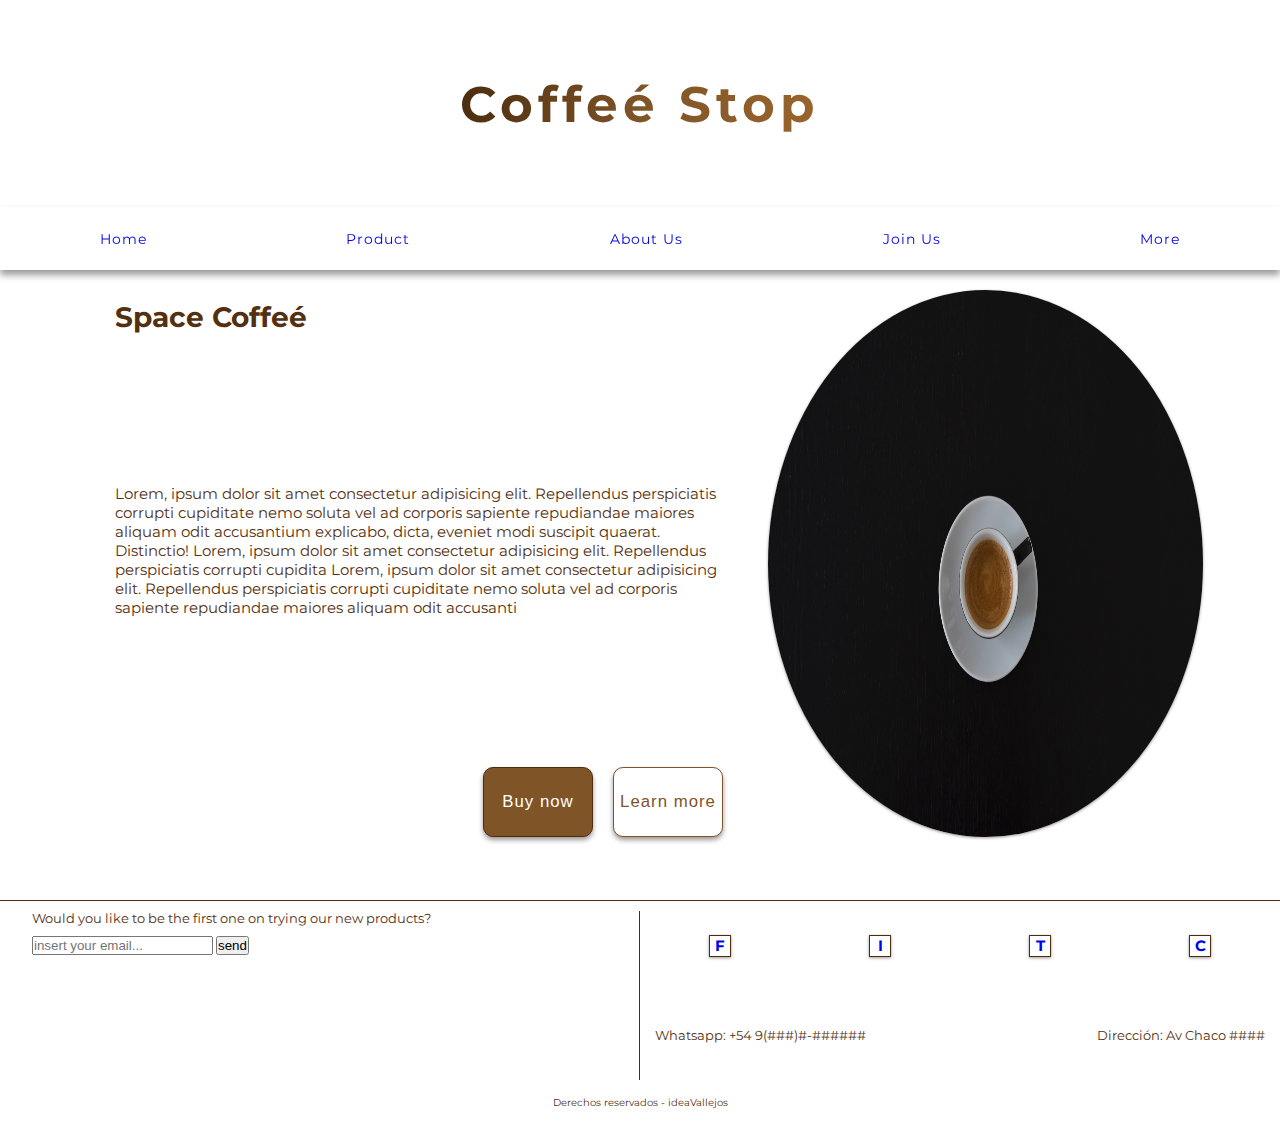
==== index.html @ 1de69251 "primer guardado del proyecto final" ====
<!DOCTYPE html>
<html lang="en">
<head>
    <meta charset="UTF-8">
    <meta http-equiv="X-UA-Compatible" content="IE=edge">
    <meta name="viewport" content="width=device-width, initial-scale=1.0">

    <link rel="stylesheet" href="./css/style1.css">

    <link rel="preconnect" href="https://fonts.googleapis.com">
    <link rel="preconnect" href="https://fonts.gstatic.com" crossorigin>
    <link href="https://fonts.googleapis.com/css2?family=Montserrat&display=swap" rel="stylesheet">

    <title>Coffee Stop - Home</title>
</head>
<body>
    <header id="header">
        <div id="homeTitle">
            <h1>Coffeé Stop</h1>
        </div>
    </header>
    <nav class="navbar">
        <!-- <div class="navbar__logo">
             LOGO 
        </div> -->
        <ul class="navbar__menu">
            <li class="navbar__menu--list"><a href="index.html">Home</a></li>
            <li class="navbar__menu--list"><a href="product.html">Product</a></li>
            <li class="navbar__menu--list"><a href="aboutUs.html">About Us</a></li>
            <li class="navbar__menu--list"><a href="joinUs.html">Join Us</a></li>
            <li class="navbar__menu--list"><a href="more.html">More</a></li>
        </ul>
        <div class="burguer">
            <div class="line1"></div>
            <div class="line2"></div>
            <div class="line3"></div>
        </div>
    </nav>
    <main id="homeMain">
        <div class="hmProd">
            <h2>Space Coffeé</h2>
            <p>Lorem, ipsum dolor sit amet consectetur adipisicing elit. Repellendus perspiciatis corrupti cupiditate nemo soluta vel ad corporis sapiente repudiandae maiores aliquam odit accusantium explicabo, dicta, eveniet modi suscipit quaerat. Distinctio!
                Lorem, ipsum dolor sit amet consectetur adipisicing elit. Repellendus perspiciatis corrupti cupidita
                Lorem, ipsum dolor sit amet consectetur adipisicing elit. Repellendus perspiciatis corrupti cupiditate nemo soluta vel ad corporis sapiente repudiandae maiores aliquam odit accusanti
            </p>
            <div id="prodBtn">
                <input type="button" value="Buy now" id="buyBtn"> 
                <input type="button" value="Learn more" id="moreBtn"> 
            </div>
        </div>
        <div class="imgProd">
            <img src="assets/pexels-nao-triponez-129207.jpg" alt="café con fondo negro">
        </div>
    </main>
    <footer>
        <form id="footerForm">
            <label for="footerEmail">Would you like to be the first one on trying our new products?</label>
            <div>
                <input type="email" name="footerEmail" id="rqEmail" placeholder="insert your email...">
                <input type="submit" name="send" id="footerBtn" value="send">
            </div>
        </form>
        <div id="footerIcons">
            <div><h3><a href="https://www.facebook.com/" target="blank">F</a></h3></div>
            <div><h3><a href="https://www.instagram.com/" target="blank">I</a></h3></div>
            <div><h3><a href="https://www.twitter.com/" target="blank">T</a></h3></div>
            <div><h3><a href="https://www.cafecito.com/" target="blank">C</a></h3></div>
        </div>
        <div id="footerInfo">
            <p>Whatsapp: +54 9(###)#-######</p>
            <p>Dirección: Av Chaco ####</p>
        </div>
        <div id="footerCopy">
            <p>Derechos reservados - ideaVallejos</p>
        </div>
    </footer>
</body>
</html>
---- css/style1.css ----
*{
    margin: 0px;
    padding: 0px;
    box-sizing: border-box;
}

body{
    font-family: 'Montserrat', sans-serif;
    color: #533010;
    font-size: 14px;
}

a{
    text-decoration: none;
}

a:visited{
    color: #533010;
}


/* 
******************

    homeHeader

******************
*/


#header{
    height: 23vh;
    display: flex;
    justify-content: center;
    align-items: center;
}

#homeTitle{
    font-size: 1.8em;
}
h1{
    background: linear-gradient(to right, #4C2D10,#7F5427, #99652d);
    background-clip: text;
    -webkit-background-clip: text;
    color: transparent;
    letter-spacing: 5px;
}


/* 
**************

    Header

**************
*/


nav, .gralHeader{
    box-shadow: 0px 5px 7px rgb(156, 152, 152);
    position: sticky;
    top: 0px;
    background: linear-gradient(to bottom, rgba(255, 255, 255, 1), 
    rgba(255, 255, 255, 0.7), 
    rgba(255, 255, 255, 0.2));
    backdrop-filter: blur(2px);
}

.navbar{
    min-height: 7vh;
    width: 100%;
    display: flex;
    justify-content: space-around;
}

.navbar__menu{
    width: 100%;
    display: flex;
    font-size: 1em;
    align-items: center;
    justify-content: space-around;
    list-style: none;
}

.navbar__menu li a{
    text-decoration: none;
    letter-spacing: 1px;
}


.burguer{
    display: none;
}

.burguer div{
    width: 25px;
    height: 3px;
    background-color:#533010;
    ;
    margin: 5px;
}


/* 
******************

    Home Page

******************
*/


#homeMain{
    height: 70vh;
    display: grid;
    grid-template-columns: 20% 20% 20% 20% 20%;
    grid-template-rows: 20% 20% 20% 30% 10%;
    grid-template-areas: 
    "ele1 ele1 ele1 imgProd imgProd"
    "ele1 ele1 ele1 imgProd imgProd"
    "ele1 ele1 ele1 imgProd imgProd"
    "ele1 ele1 ele1 imgProd imgProd"
    ".      .   .   .       .";
}

.hmProd{
    padding: 30px 40px 0px 15%;
    grid-area: ele1;
    display: flex;
    flex-direction: column;
    justify-content: space-between;
}

.hmProd h2{
    font-size: 2em;
}

.hmProd p{
    font-size: 1.1em;
    overflow: hidden;
}

.imgProd{
    margin-right: 15%;
    padding-top: 20px;
    grid-area: imgProd;
}

.imgProd img{
    border-radius: 50%;
    height: 100%;
    width: 100%;
    box-shadow: 0px 1px 3px rgb(156, 152, 152);
}

#prodBtn{
    display: flex;
    justify-content: end;
}

#prodBtn input{
    margin: 0px 5px 0px 15px;
    height: 70px;
    width: 110px;
    border-radius: 10px;
    font-size: 1.2em;
    letter-spacing: 1px;
    box-shadow: 0px 3px 5px rgb(156, 152, 152);
}

#prodBtn input:hover{
    cursor: pointer;
}

#buyBtn{
    background-color: #7F5427;
    color: rgb(255, 255, 255);
    border: 1px solid #4C2D10;
}

#moreBtn{
    background-color: #FFF;
    border: 1px solid #7F5427;
    color: #7F5427;
}




/* 

********************
    Product Page
********************

*/

.mainProd{
    height: 120vh;
    display: grid;
    grid-template-columns: 5% 75% 3% 15% 7%;
    grid-template-areas: ". product . aside .";
}

.sectProd{
    grid-area: product;
    display: flex;
    flex-direction: column;
    justify-content: space-evenly;
}

.sectProd__box{
    height: 22%;
    border: 1px solid #4C2D10;
    display: flex;
    border-radius: 10px;
    font: 1.1em;
    box-shadow: 0px 3px 5px rgb(156, 152, 152);
}

.sectProd__box div{
    display: flex;
    flex-direction: column;
    justify-content: space-evenly;
}

.sectProd__box span{
    font-size: 1.5em;
    color: #533010;
}

.sectProd__box p{
    color: black;
    padding-left: 2%;
}

.sectProd__box h3{
    padding-left: 1%;
}

.sectProd__box--price{
    color: #0ace1d;
    font-size: 1.2em;
}

.box__img{
    width: 30%;
    height: 100%;
}

.box__img img{
    border-radius: 10px;
    width: 100%;
    height: 100%;
}


.anuncioProd{
    grid-area: aside;
    margin: auto 0px;
    height: 95%;
    border: 1px solid #4C2D10;
    display: flex;
    justify-content: center;
    align-items: center;
}

/* .anuncioProd img{
    height: 100%;
    width: 100%;
} */














/* 

****************
    Footer
****************

*/


footer{
    height: 25vh;
    font-size: 0.9em;
    border-top: 1px solid #4C2D10;
    display: grid;
    grid-template-columns: 50% 50%;
    grid-template-rows: 40% 40% 20%;
    grid-template-areas: 
    "form icons"
    "form info"
    "copyr copyr";
}

#footerForm{
    grid-area: form;
    margin: 10px 0px 0px 5%;
    display: flex;
    flex-direction: column;
    border-right: 1px solid #4C2D10;
}

#footerForm div{
    margin-top: 10px;
}

#footerIcons{
    grid-area: icons;
    display: flex;
    justify-content: space-around;
    align-items: center;
}

#footerIcons div{
    display: flex;
    align-items: center;
    justify-content: center;
    height: 22px;
    width: 22px;
    border: 1px solid #4C2D10;
    box-shadow: 0px 1px 3px rgb(156, 152, 152);
}

#footerIcons div:active{
    height: 25px;
    width: 25px;
    background-color: #7F5427;
    color: #FFF;
    border: none;
}

#footerIcons a:active{
    color: #FFF;
}

#footerInfo{
    grid-area: info;
    margin: 0px 15px 0px 15px;
    display: flex;
    justify-content: space-between;
    align-items: center;
}

#footerCopy{
    grid-area: copyr;
    display: flex;
    justify-content: center;
    align-items: center;
    font-size: 0.8em;
}


/* 

*******************
    REPONSIVE
*******************

*/

@media screen and (max-width: 501px){
    
    #header{
        height: 20vh;
        display: flex;
        justify-content: center;
        align-items: center;
    }

    h1{
        background: linear-gradient(to right, #4C2D10,#7F5427, #99652d);
        background-clip: text;
        -webkit-background-clip: text;
        color: transparent;
        letter-spacing: 3px;
    }

    .navbar__menu{
        width: 100%;
        display: flex;
        font-size: 0.8em;
        align-items: center;
        justify-content: space-around;
        list-style: none;
    }
    
    #homeMain{
        padding-top: 5%;
        height: 73vh;
        display: grid;
        grid-template-columns: 20% 20% 20% 20% 20%;
        grid-template-rows: 20% 20% 35% 20% 5%;
        grid-template-areas: 
        "ele1 ele1 ele1 imgProd imgProd"
        "ele1 ele1 ele1 imgProd imgProd"
        "ele1 ele1 ele1 imgProd imgProd"
        "ele1 ele1 ele1 ele1 ele1"
        ".      .   .   .       .";
    }

    .hmProd{
        padding: 0px 30px 0px 5%;
        grid-area: ele1;
        display: flex;
        flex-direction: column;
        justify-content: space-between;
    }

    .hmProd h2{
        font-size: 1.8em;
        margin-bottom: 5px;
    }

    .hmProd p{
        font-size: 0.9em;
        overflow: hidden;
    }

    #prodBtn{
        display: flex;
        justify-content: center;
    }

    #prodBtn input{
        margin: 10px 0px 0px 15px;
        height: 50px;
        width: 90px;
        border-radius: 10px;
        font-size: 1em;
        letter-spacing: 1px;
        box-shadow: 0px 3px 5px rgb(156, 152, 152);
    }

    .imgProd{
        margin-right: 5%;
        grid-area: imgProd;
    }

    .imgProd img{
        border-radius: 50%;
        height: 80%;
        width: 100%;
        box-shadow: 0px 1px 3px rgb(156, 152, 152);
    }

    /* 
    
    PRODUCT-RESPONSIVE PRODUCT-RESPONSIVE PRODUCT-RESPONSIVE
    PRODUCT-RESPONSIVE PRODUCT-RESPONSIVE PRODUCT-RESPONSIVE
    PRODUCT-RESPONSIVE PRODUCT-RESPONSIVE PRODUCT-RESPONSIVE

    */

    .mainProd{
        height: 120vh;
        display: grid;
        grid-template-columns: 2% 96% 2%;
        grid-template-rows: 88% 10% 2%;
        grid-template-areas: 
        ". product ."
        "aside aside aside"
        ".  .   .";
    }
    
    .sectProd{
        grid-area: product;
        display: flex;
        flex-direction: column;
        justify-content: space-evenly;
    }
    
    .sectProd__box{
        height: 22%;
        border: none;
        display: flex;
        border-radius: 10px;
        font: 0.9em;
    }
    
    .sectProd__box div{
        display: flex;
        flex-direction: column;
        justify-content: space-evenly;
    }
    
    .sectProd__box p{
        color: black;
        padding-left: 2%;
        font-size: 0.9em;
    }
    
    .sectProd__box h3{
        padding-left: 1%;
        font-size: 1.1em;
    }
    
    .sectProd__box--price{
        color: #0ace1d;
        font-size: 1.1em;
    }
    
    .box__img{
        width: 100%;
        height: 100%;
        border: 1px solid #4C2D10;
        border-radius: 10px;
    }
    
    .box__img img{
        border-radius: 10px;
        width: 100%;
        height: 100%;
    }
    
    
    .anuncioProd{
        grid-area: aside;
        margin: auto;
        height: 100%;
        width: 99%;
        border: 1px solid #4C2D10;
        display: flex;
        justify-content: center;
        align-items: center;
    }













    /* 
    
    FOOTER-RESPONSIVE FOOTER-RESPONSIVE FOOTER-RESPONSIVE
    FOOTER-RESPONSIVE FOOTER-RESPONSIVE FOOTER-RESPONSIVE
    FOOTER-RESPONSIVE FOOTER-RESPONSIVE FOOTER-RESPONSIVE
    
    */

    footer{
        height: 25vh;
        font-size: 0.7em;
        border-top: 1px solid #4C2D10;
        display: grid;
        grid-template-columns: 50% 50%;
        grid-template-rows: 40% 40% 20%;
        grid-template-areas: 
        "form icons"
        "form info"
        "copyr copyr";
    }
    
    #footerForm{
        grid-area: form;
        margin: 10px 5px 0px 5%;
        display: flex;
        flex-direction: column;
        border-right: 1px solid #4C2D10;
    }
    
    #footerForm div{
        margin-top: 10px;
    }
    
    #footerIcons{
        grid-area: icons;
        display: flex;
        justify-content: space-around;
        align-items: center;
    }
    
    #footerIcons div{
        display: flex;
        align-items: center;
        justify-content: center;
        height: 20px;
        width: 20px;
        border: 1px solid #4C2D10;
        box-shadow: 0px 1px 3px rgb(156, 152, 152);
    }
    
    #footerIcons div:active{
        height: 23px;
        width: 23px;
        background-color: #7F5427;
        color: #FFF;
        border: none;
    }
    
    #footerIcons a:active{
        color: #FFF;
    }
    
    #footerInfo{
        grid-area: info;
        margin: 0px 15px 0px 15px;
        display: flex;
        justify-content: space-between;
        align-items: center;
    }
    
    #footerCopy{
        grid-area: copyr;
        display: flex;
        justify-content: center;
        align-items: center;
        font-size: 0.7em;
    }


}
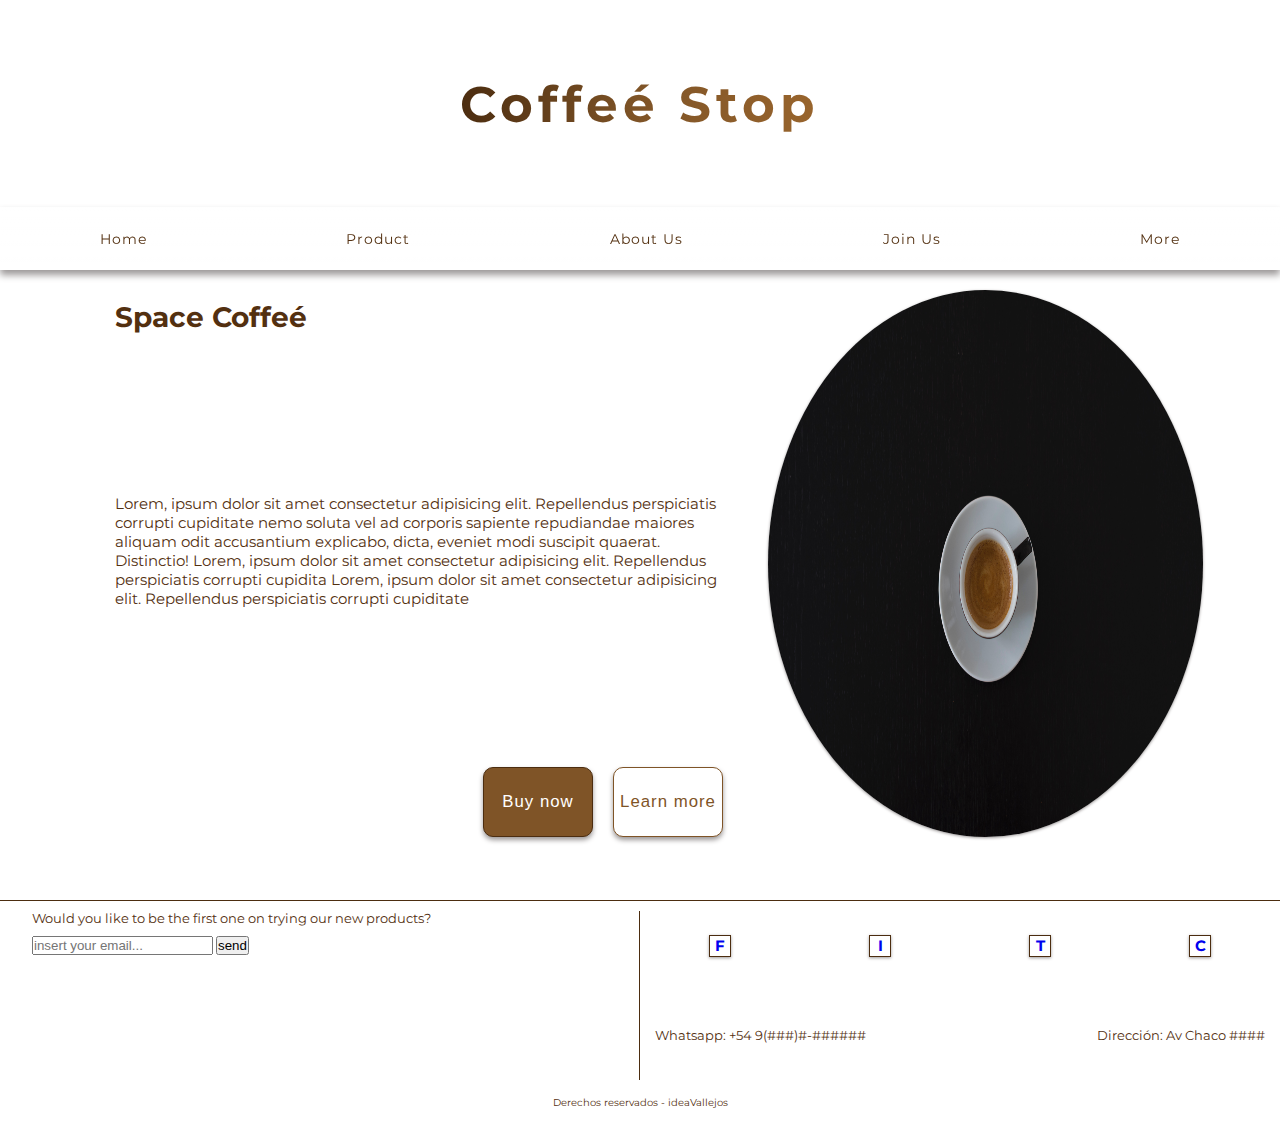
==== commit a1588df6: "Cambios en el home etiqueta input por button,punto de guardado antes de romper todo" ====
--- a/index.html
+++ b/index.html
@@ -5,7 +5,7 @@
     <meta http-equiv="X-UA-Compatible" content="IE=edge">
     <meta name="viewport" content="width=device-width, initial-scale=1.0">
 
-    <link rel="stylesheet" href="./css/style1.css">
+    <link rel="stylesheet" href="./css/style.css">
 
     <link rel="preconnect" href="https://fonts.googleapis.com">
     <link rel="preconnect" href="https://fonts.gstatic.com" crossorigin>
@@ -41,11 +41,11 @@
             <h2>Space Coffeé</h2>
             <p>Lorem, ipsum dolor sit amet consectetur adipisicing elit. Repellendus perspiciatis corrupti cupiditate nemo soluta vel ad corporis sapiente repudiandae maiores aliquam odit accusantium explicabo, dicta, eveniet modi suscipit quaerat. Distinctio!
                 Lorem, ipsum dolor sit amet consectetur adipisicing elit. Repellendus perspiciatis corrupti cupidita
-                Lorem, ipsum dolor sit amet consectetur adipisicing elit. Repellendus perspiciatis corrupti cupiditate nemo soluta vel ad corporis sapiente repudiandae maiores aliquam odit accusanti
+                Lorem, ipsum dolor sit amet consectetur adipisicing elit. Repellendus perspiciatis corrupti cupiditate 
             </p>
             <div id="prodBtn">
-                <input type="button" value="Buy now" id="buyBtn"> 
-                <input type="button" value="Learn more" id="moreBtn"> 
+                <button type="button" value="Buynow" id="buyBtn">Buy now</button>
+                <button type="button" value="LearnMore" id="moreBtn">Learn more</button> 
             </div>
         </div>
         <div class="imgProd">
--- a/css/style.css
+++ b/css/style.css
@@ -0,0 +1,703 @@
+*{
+    margin: 0px;
+    padding: 0px;
+    box-sizing: border-box;
+}
+
+body{
+    font-family: 'Montserrat', sans-serif;
+    color: #533010;
+    font-size: 14px;
+}
+
+a{
+    text-decoration: none;
+}
+
+a:visited{
+    color: #533010;
+}
+
+h2{
+    font-size: 2em;
+}
+
+
+
+/* 
+******************
+
+    homeHeader
+
+******************
+*/
+
+
+#header{
+    height: 23vh;
+    display: flex;
+    justify-content: center;
+    align-items: center;
+}
+
+#homeTitle{
+    font-size: 1.8em;
+    /* letter-spacing: 5px; */
+}
+
+h1{
+    background: linear-gradient(to right, #4C2D10,#7F5427, #99652d);
+    background-clip: text;
+    -webkit-background-clip: text;
+    color: transparent;
+    letter-spacing: 5px;
+    animation-name: animacion_titulo;
+    animation-duration: 1.5s;
+    animation-timing-function: ease-in;
+}
+
+@keyframes animacion_titulo{
+    0%{
+        opacity: 0;
+        }
+    33%{
+        opacity: 0.5;
+    }
+
+    66%{opacity: 1;}
+
+    100%{
+        opacity: 0.8;
+    }
+}
+
+/* 
+**************
+
+    Header
+
+**************
+*/
+
+
+nav, .gralHeader{
+    box-shadow: 0px 5px 7px rgb(156, 152, 152);
+    position: sticky;
+    top: 0px;
+    background: linear-gradient(to bottom, rgba(255, 255, 255, 1), 
+    rgba(255, 255, 255, 0.7), 
+    rgba(255, 255, 255, 0.2));
+    backdrop-filter: blur(2px);
+}
+
+.navbar{
+    min-height: 7vh;
+    width: 100%;
+    display: flex;
+    justify-content: space-around;
+}
+
+.navbar__menu{
+    width: 100%;
+    display: flex;
+    font-size: 1em;
+    align-items: center;
+    justify-content: space-around;
+    list-style: none;
+}
+
+.navbar__menu li a{
+    text-decoration: none;
+    letter-spacing: 1px;
+    color: #533010;
+    transition: font-size 0.5s;
+}
+
+.navbar__menu li a:hover{
+    font-size: 1.1em;
+}
+
+
+.burguer{
+    display: none;
+}
+
+.burguer div{
+    width: 25px;
+    height: 3px;
+    background-color:#533010;
+    ;
+    margin: 5px;
+}
+
+
+/* 
+******************
+
+    Home Page
+
+******************
+*/
+
+
+#homeMain{
+    height: 70vh;
+    display: grid;
+    grid-template-columns: 20% 20% 20% 20% 20%;
+    grid-template-rows: 20% 20% 20% 30% 10%;
+    grid-template-areas: 
+    "ele1 ele1 ele1 imgProd imgProd"
+    "ele1 ele1 ele1 imgProd imgProd"
+    "ele1 ele1 ele1 imgProd imgProd"
+    "ele1 ele1 ele1 imgProd imgProd"
+    ".      .   .   .       .";
+}
+
+.hmProd{
+    padding: 30px 40px 0px 15%;
+    grid-area: ele1;
+    display: flex;
+    flex-direction: column;
+    justify-content: space-between;
+}
+
+.hmProd p{
+    font-size: 1.1em;
+    overflow: hidden;
+}
+
+.imgProd{
+    margin-right: 15%;
+    padding-top: 20px;
+    grid-area: imgProd;
+}
+
+.imgProd img{
+    border-radius: 50%;
+    height: 100%;
+    width: 100%;
+    box-shadow: 0px 1px 3px rgb(156, 152, 152);
+}
+
+#prodBtn{
+    display: flex;
+    justify-content: end;
+}
+
+#prodBtn button{
+    margin: 0px 5px 0px 15px;
+    height: 70px;
+    width: 110px;
+    border-radius: 10px;
+    font-size: 1.2em;
+    letter-spacing: 1px;
+    box-shadow: 0px 3px 5px rgb(156, 152, 152);
+}
+
+#prodBtn button:hover{
+    cursor: pointer;
+}
+
+#buyBtn{
+    background-color: #7F5427;
+    color: rgb(255, 255, 255);
+    border: 1px solid #4C2D10;
+}
+
+#moreBtn{
+    background-color: #FFF;
+    border: 1px solid #7F5427;
+    color: #7F5427;
+}
+
+
+
+
+/* 
+
+********************
+    Product Page
+********************
+
+*/
+
+.mainProd{
+    height: 120vh;
+    display: grid;
+    grid-template-columns: 5% 75% 3% 15% 7%;
+    grid-template-areas: ". product . aside .";
+}
+
+.sectProd{
+    grid-area: product;
+    display: flex;
+    flex-direction: column;
+    justify-content: space-evenly;
+}
+
+.sectProd__box{
+    height: 22%;
+    border: 1px solid #4C2D10;
+    display: flex;
+    border-radius: 10px;
+    font: 1.1em;
+    box-shadow: 0px 3px 5px rgb(156, 152, 152);
+}
+
+.sectProd__box div{
+    display: flex;
+    flex-direction: column;
+    justify-content: space-evenly;
+}
+
+.sectProd__box span{
+    font-size: 1.5em;
+    color: #533010;
+}
+
+.sectProd__box p{
+    color: black;
+    padding-left: 2%;
+}
+
+.sectProd__box h3{
+    padding-left: 1%;
+}
+
+.sectProd__box--price{
+    color: #0ace1d;
+    font-size: 1.2em;
+}
+
+.box__img{
+    width: 30%;
+    height: 100%;
+}
+
+.box__img img{
+    border-radius: 10px;
+    width: 100%;
+    height: 100%;
+}
+
+
+.anuncioProd{
+    grid-area: aside;
+    margin: auto 0px;
+    height: 95%;
+    border: 1px solid #4C2D10;
+    display: flex;
+    justify-content: center;
+    align-items: center;
+}
+
+/* .anuncioProd img{
+    height: 100%;
+    width: 100%;
+} */
+
+
+/* 
+
+******************
+    About Us
+******************
+
+*/
+
+#aboutUs{
+    padding-top: 15px;
+    height: 100vh;
+    display: flex;
+    flex-direction: column;
+    align-items: center;
+}
+
+#aboutUs div{
+    display: flex;
+    align-items: center;
+    margin: 5px 35px;
+    height: 28%;
+    border-radius: 10px;
+    box-shadow: 0px 5px 10px rgb(156, 152, 152);
+}
+
+
+#aboutUs iframe{
+    height: 100%;
+    border-radius: 10px;
+}
+
+#aboutUs img{
+    height: 100%;
+    border-radius: 10px;
+}
+
+#aboutUs p{
+    margin: 0px 10px;
+}
+
+#aboutUs span{
+    font-size: 1.4em;
+}
+
+.aboutUsBox-2{
+    flex-direction: row-reverse;
+}
+
+
+
+
+
+
+
+
+
+
+
+/* 
+
+****************
+    Footer
+****************
+
+*/
+
+
+footer{
+    height: 25vh;
+    font-size: 0.9em;
+    border-top: 1px solid #4C2D10;
+    display: grid;
+    grid-template-columns: 50% 50%;
+    grid-template-rows: 40% 40% 20%;
+    grid-template-areas: 
+    "form icons"
+    "form info"
+    "copyr copyr";
+}
+
+#footerForm{
+    grid-area: form;
+    margin: 10px 0px 0px 5%;
+    display: flex;
+    flex-direction: column;
+    border-right: 1px solid #4C2D10;
+}
+
+#footerForm div{
+    margin-top: 10px;
+}
+
+#footerIcons{
+    grid-area: icons;
+    display: flex;
+    justify-content: space-around;
+    align-items: center;
+}
+
+#footerIcons div{
+    display: flex;
+    align-items: center;
+    justify-content: center;
+    height: 22px;
+    width: 22px;
+    border: 1px solid #4C2D10;
+    box-shadow: 0px 1px 3px rgb(156, 152, 152);
+}
+
+#footerIcons div:active{
+    height: 25px;
+    width: 25px;
+    background-color: #7F5427;
+    color: #FFF;
+    border: none;
+}
+
+#footerIcons a:active{
+    color: #FFF;
+}
+
+#footerInfo{
+    grid-area: info;
+    margin: 0px 15px 0px 15px;
+    display: flex;
+    justify-content: space-between;
+    align-items: center;
+}
+
+#footerCopy{
+    grid-area: copyr;
+    display: flex;
+    justify-content: center;
+    align-items: center;
+    font-size: 0.8em;
+}
+
+
+/* 
+
+*******************
+    REPONSIVE
+*******************
+
+*/
+
+@media screen and (max-width: 501px){
+    
+    #header{
+        height: 20vh;
+        display: flex;
+        justify-content: center;
+        align-items: center;
+    }
+
+    h1{
+        background: linear-gradient(to right, #4C2D10,#7F5427, #99652d);
+        background-clip: text;
+        -webkit-background-clip: text;
+        color: transparent;
+        letter-spacing: 3px;
+    }
+
+    .navbar__menu{
+        width: 100%;
+        display: flex;
+        font-size: 0.8em;
+        align-items: center;
+        justify-content: space-around;
+        list-style: none;
+    }
+    
+    #homeMain{
+        padding-top: 5%;
+        height: 73vh;
+        display: grid;
+        grid-template-columns: 20% 20% 20% 20% 20%;
+        grid-template-rows: 20% 20% 35% 20% 5%;
+        grid-template-areas: 
+        "ele1 ele1 ele1 imgProd imgProd"
+        "ele1 ele1 ele1 imgProd imgProd"
+        "ele1 ele1 ele1 imgProd imgProd"
+        "ele1 ele1 ele1 ele1 ele1"
+        ".      .   .   .       .";
+    }
+
+    .hmProd{
+        padding: 0px 30px 0px 5%;
+        grid-area: ele1;
+        display: flex;
+        flex-direction: column;
+        justify-content: space-between;
+    }
+
+    .hmProd h2{
+        font-size: 1.8em;
+        margin-bottom: 5px;
+    }
+
+    .hmProd p{
+        font-size: 0.9em;
+        overflow: hidden;
+    }
+
+    #prodBtn{
+        display: flex;
+        justify-content: center;
+    }
+
+    #prodBtn input{
+        margin: 10px 0px 0px 15px;
+        height: 50px;
+        width: 90px;
+        border-radius: 10px;
+        font-size: 1em;
+        letter-spacing: 1px;
+        box-shadow: 0px 3px 5px rgb(156, 152, 152);
+    }
+
+    .imgProd{
+        margin-right: 5%;
+        grid-area: imgProd;
+    }
+
+    .imgProd img{
+        border-radius: 50%;
+        height: 80%;
+        width: 100%;
+        box-shadow: 0px 1px 3px rgb(156, 152, 152);
+    }
+
+    /* 
+    
+    PRODUCT-RESPONSIVE PRODUCT-RESPONSIVE PRODUCT-RESPONSIVE
+    PRODUCT-RESPONSIVE PRODUCT-RESPONSIVE PRODUCT-RESPONSIVE
+    PRODUCT-RESPONSIVE PRODUCT-RESPONSIVE PRODUCT-RESPONSIVE
+
+    */
+
+    .mainProd{
+        height: 120vh;
+        display: grid;
+        grid-template-columns: 2% 96% 2%;
+        grid-template-rows: 88% 10% 2%;
+        grid-template-areas: 
+        ". product ."
+        "aside aside aside"
+        ".  .   .";
+    }
+    
+    .sectProd{
+        grid-area: product;
+        display: flex;
+        flex-direction: column;
+        justify-content: space-evenly;
+    }
+    
+    .sectProd__box{
+        height: 22%;
+        border: none;
+        display: flex;
+        border-radius: 10px;
+        font: 0.9em;
+    }
+    
+    .sectProd__box div{
+        display: flex;
+        flex-direction: column;
+        justify-content: space-evenly;
+    }
+    
+    .sectProd__box p{
+        color: black;
+        padding-left: 2%;
+        font-size: 0.9em;
+    }
+    
+    .sectProd__box h3{
+        padding-left: 1%;
+        font-size: 1.1em;
+    }
+    
+    .sectProd__box--price{
+        color: #0ace1d;
+        font-size: 1.1em;
+    }
+    
+    .box__img{
+        width: 100%;
+        height: 100%;
+        border: 1px solid #4C2D10;
+        border-radius: 10px;
+    }
+    
+    .box__img img{
+        border-radius: 10px;
+        width: 100%;
+        height: 100%;
+    }
+    
+    
+    .anuncioProd{
+        grid-area: aside;
+        margin: auto;
+        height: 100%;
+        width: 99%;
+        border: 1px solid #4C2D10;
+        display: flex;
+        justify-content: center;
+        align-items: center;
+    }
+
+
+
+
+
+
+
+
+
+
+
+
+
+    /* 
+    
+    FOOTER-RESPONSIVE FOOTER-RESPONSIVE FOOTER-RESPONSIVE
+    FOOTER-RESPONSIVE FOOTER-RESPONSIVE FOOTER-RESPONSIVE
+    FOOTER-RESPONSIVE FOOTER-RESPONSIVE FOOTER-RESPONSIVE
+    
+    */
+
+    footer{
+        height: 25vh;
+        font-size: 0.7em;
+        border-top: 1px solid #4C2D10;
+        display: grid;
+        grid-template-columns: 50% 50%;
+        grid-template-rows: 40% 40% 20%;
+        grid-template-areas: 
+        "form icons"
+        "form info"
+        "copyr copyr";
+    }
+    
+    #footerForm{
+        grid-area: form;
+        margin: 10px 5px 0px 5%;
+        display: flex;
+        flex-direction: column;
+        border-right: 1px solid #4C2D10;
+    }
+    
+    #footerForm div{
+        margin-top: 10px;
+    }
+    
+    #footerIcons{
+        grid-area: icons;
+        display: flex;
+        justify-content: space-around;
+        align-items: center;
+    }
+    
+    #footerIcons div{
+        display: flex;
+        align-items: center;
+        justify-content: center;
+        height: 20px;
+        width: 20px;
+        border: 1px solid #4C2D10;
+        box-shadow: 0px 1px 3px rgb(156, 152, 152);
+    }
+    
+    #footerIcons div:active{
+        height: 23px;
+        width: 23px;
+        background-color: #7F5427;
+        color: #FFF;
+        border: none;
+    }
+    
+    #footerIcons a:active{
+        color: #FFF;
+    }
+    
+    #footerInfo{
+        grid-area: info;
+        margin: 0px 15px 0px 15px;
+        display: flex;
+        justify-content: space-between;
+        align-items: center;
+    }
+    
+    #footerCopy{
+        grid-area: copyr;
+        display: flex;
+        justify-content: center;
+        align-items: center;
+        font-size: 0.7em;
+    }
+
+
+}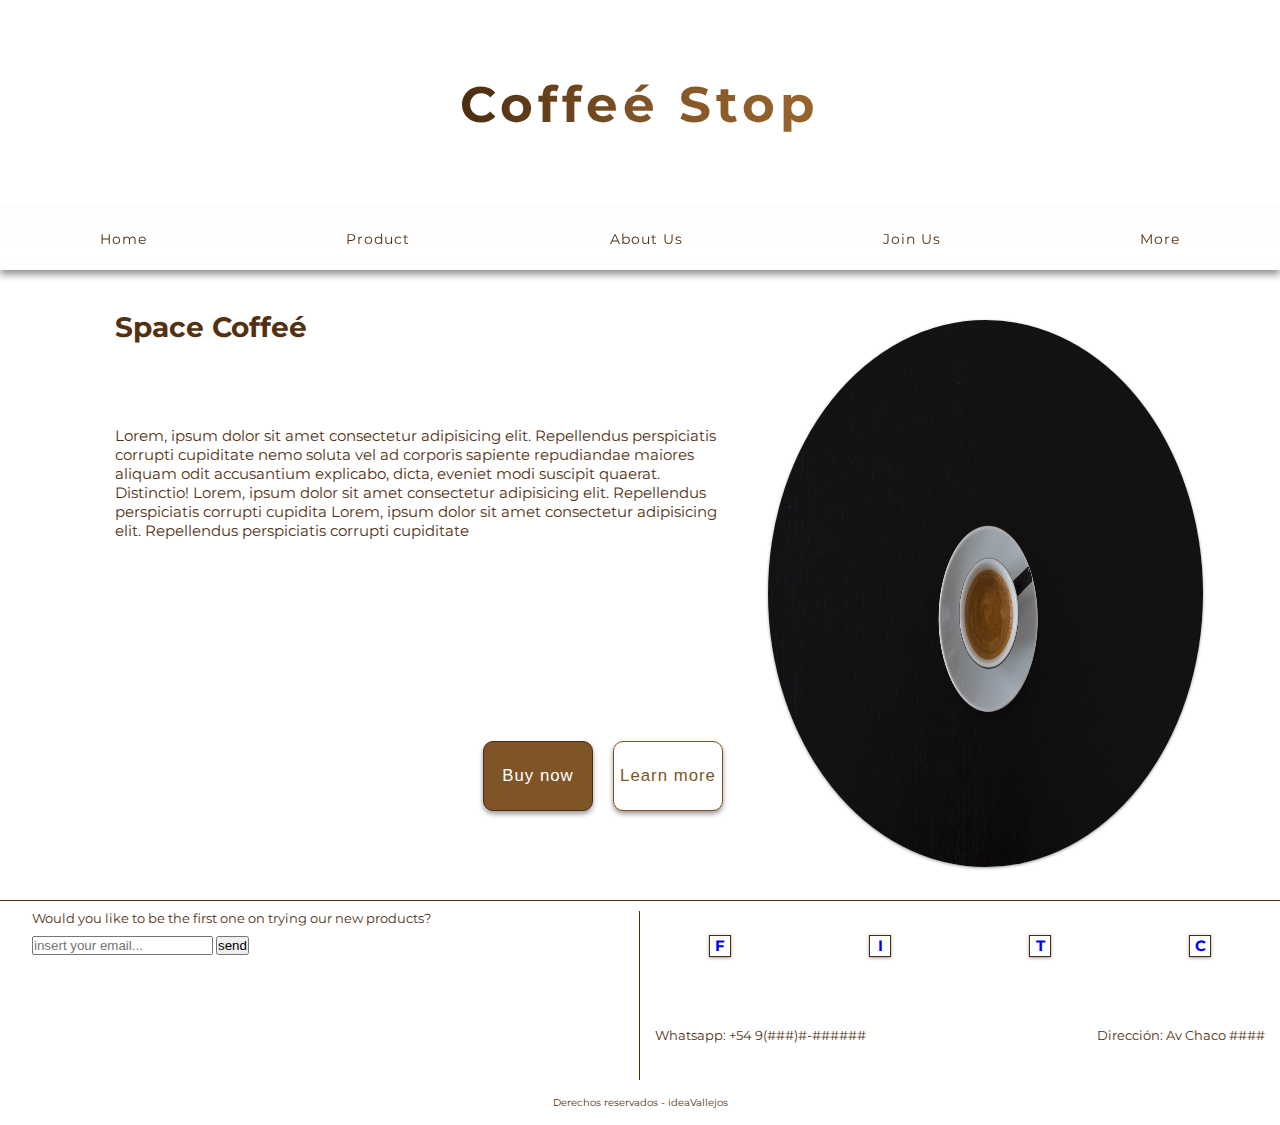
==== commit 52a0a954: "Cambio de la estructura de la Home page de Flexbox a Grid, responsive" ====
--- a/index.html
+++ b/index.html
@@ -37,9 +37,8 @@
         </div>
     </nav>
     <main id="homeMain">
-        <div class="hmProd">
-            <h2>Space Coffeé</h2>
-            <p>Lorem, ipsum dolor sit amet consectetur adipisicing elit. Repellendus perspiciatis corrupti cupiditate nemo soluta vel ad corporis sapiente repudiandae maiores aliquam odit accusantium explicabo, dicta, eveniet modi suscipit quaerat. Distinctio!
+            <h2 id="hmProdTitle">Space Coffeé</h2>
+            <p id="hmProdDesc">Lorem, ipsum dolor sit amet consectetur adipisicing elit. Repellendus perspiciatis corrupti cupiditate nemo soluta vel ad corporis sapiente repudiandae maiores aliquam odit accusantium explicabo, dicta, eveniet modi suscipit quaerat. Distinctio!
                 Lorem, ipsum dolor sit amet consectetur adipisicing elit. Repellendus perspiciatis corrupti cupidita
                 Lorem, ipsum dolor sit amet consectetur adipisicing elit. Repellendus perspiciatis corrupti cupiditate 
             </p>
@@ -47,7 +46,6 @@
                 <button type="button" value="Buynow" id="buyBtn">Buy now</button>
                 <button type="button" value="LearnMore" id="moreBtn">Learn more</button> 
             </div>
-        </div>
         <div class="imgProd">
             <img src="assets/pexels-nao-triponez-129207.jpg" alt="café con fondo negro">
         </div>
--- a/css/style.css
+++ b/css/style.css
@@ -144,42 +144,31 @@
     height: 70vh;
     display: grid;
     grid-template-columns: 20% 20% 20% 20% 20%;
-    grid-template-rows: 20% 20% 20% 30% 10%;
+    grid-template-rows: 30px 20% 20% 30% 20% 10%;
     grid-template-areas: 
-    "ele1 ele1 ele1 imgProd imgProd"
-    "ele1 ele1 ele1 imgProd imgProd"
-    "ele1 ele1 ele1 imgProd imgProd"
-    "ele1 ele1 ele1 imgProd imgProd"
+    ".      .       .   .       ."
+    "title title title imgProd imgProd"
+    "desc desc desc imgProd imgProd"
+    "desc desc desc imgProd imgProd"
+    "btn btn btn imgProd imgProd"
     ".      .   .   .       .";
 }
 
-.hmProd{
-    padding: 30px 40px 0px 15%;
-    grid-area: ele1;
-    display: flex;
-    flex-direction: column;
-    justify-content: space-between;
-}
-
-.hmProd p{
+#hmProdTitle{
+    grid-area: title;
+    padding: 10px 40px 0px 15%;
+}
+
+#hmProdDesc{
+    grid-area: desc;
+    padding: 0px 40px 0px 15%;
     font-size: 1.1em;
     overflow: hidden;
 }
 
-.imgProd{
-    margin-right: 15%;
-    padding-top: 20px;
-    grid-area: imgProd;
-}
-
-.imgProd img{
-    border-radius: 50%;
-    height: 100%;
-    width: 100%;
-    box-shadow: 0px 1px 3px rgb(156, 152, 152);
-}
-
 #prodBtn{
+    padding-right: 40px;
+    grid-area: btn;
     display: flex;
     justify-content: end;
 }
@@ -210,6 +199,18 @@
     color: #7F5427;
 }
 
+.imgProd{
+    margin-right: 15%;
+    grid-area: imgProd;
+    padding-top: 20px;
+}
+
+.imgProd img{
+    border-radius: 50%;
+    height: 100%;
+    width: 100%;
+    box-shadow: 0px 1px 3px rgb(156, 152, 152);
+}
 
 
 
@@ -446,7 +447,7 @@
 @media screen and (max-width: 501px){
     
     #header{
-        height: 20vh;
+        height: 18vh;
         display: flex;
         justify-content: center;
         align-items: center;
@@ -458,6 +459,7 @@
         -webkit-background-clip: text;
         color: transparent;
         letter-spacing: 3px;
+        font-size: 2em;
     }
 
     .navbar__menu{
@@ -471,32 +473,26 @@
     
     #homeMain{
         padding-top: 5%;
-        height: 73vh;
+        height: 75vh;
         display: grid;
         grid-template-columns: 20% 20% 20% 20% 20%;
-        grid-template-rows: 20% 20% 35% 20% 5%;
+        grid-template-rows: 10% 30% 20% 20% 20%;
         grid-template-areas: 
-        "ele1 ele1 ele1 imgProd imgProd"
-        "ele1 ele1 ele1 imgProd imgProd"
-        "ele1 ele1 ele1 imgProd imgProd"
-        "ele1 ele1 ele1 ele1 ele1"
-        ".      .   .   .       .";
-    }
-
-    .hmProd{
-        padding: 0px 30px 0px 5%;
-        grid-area: ele1;
-        display: flex;
-        flex-direction: column;
-        justify-content: space-between;
-    }
-
-    .hmProd h2{
-        font-size: 1.8em;
-        margin-bottom: 5px;
-    }
-
-    .hmProd p{
+        "title title title title title"
+        "imgProd imgProd imgProd imgProd imgProd"
+        "imgProd imgProd imgProd imgProd imgProd"
+        "desc desc desc desc desc"
+        "btn btn btn btn btn";
+    }
+
+    #hmProdTitle{
+        font-size: 2em;
+        margin: 0px 27% 0px auto;
+        /* text-align: center; */
+    }
+
+    #hmProdDesc{
+        margin: 0px auto;
         font-size: 0.9em;
         overflow: hidden;
     }
@@ -506,7 +502,7 @@
         justify-content: center;
     }
 
-    #prodBtn input{
+    #prodBtn button{
         margin: 10px 0px 0px 15px;
         height: 50px;
         width: 90px;
@@ -517,13 +513,15 @@
     }
 
     .imgProd{
-        margin-right: 5%;
+        width: 70%;
+        height: 100%;
+        margin: 0px auto;
         grid-area: imgProd;
     }
 
     .imgProd img{
         border-radius: 50%;
-        height: 80%;
+        height: 95%;
         width: 100%;
         box-shadow: 0px 1px 3px rgb(156, 152, 152);
     }
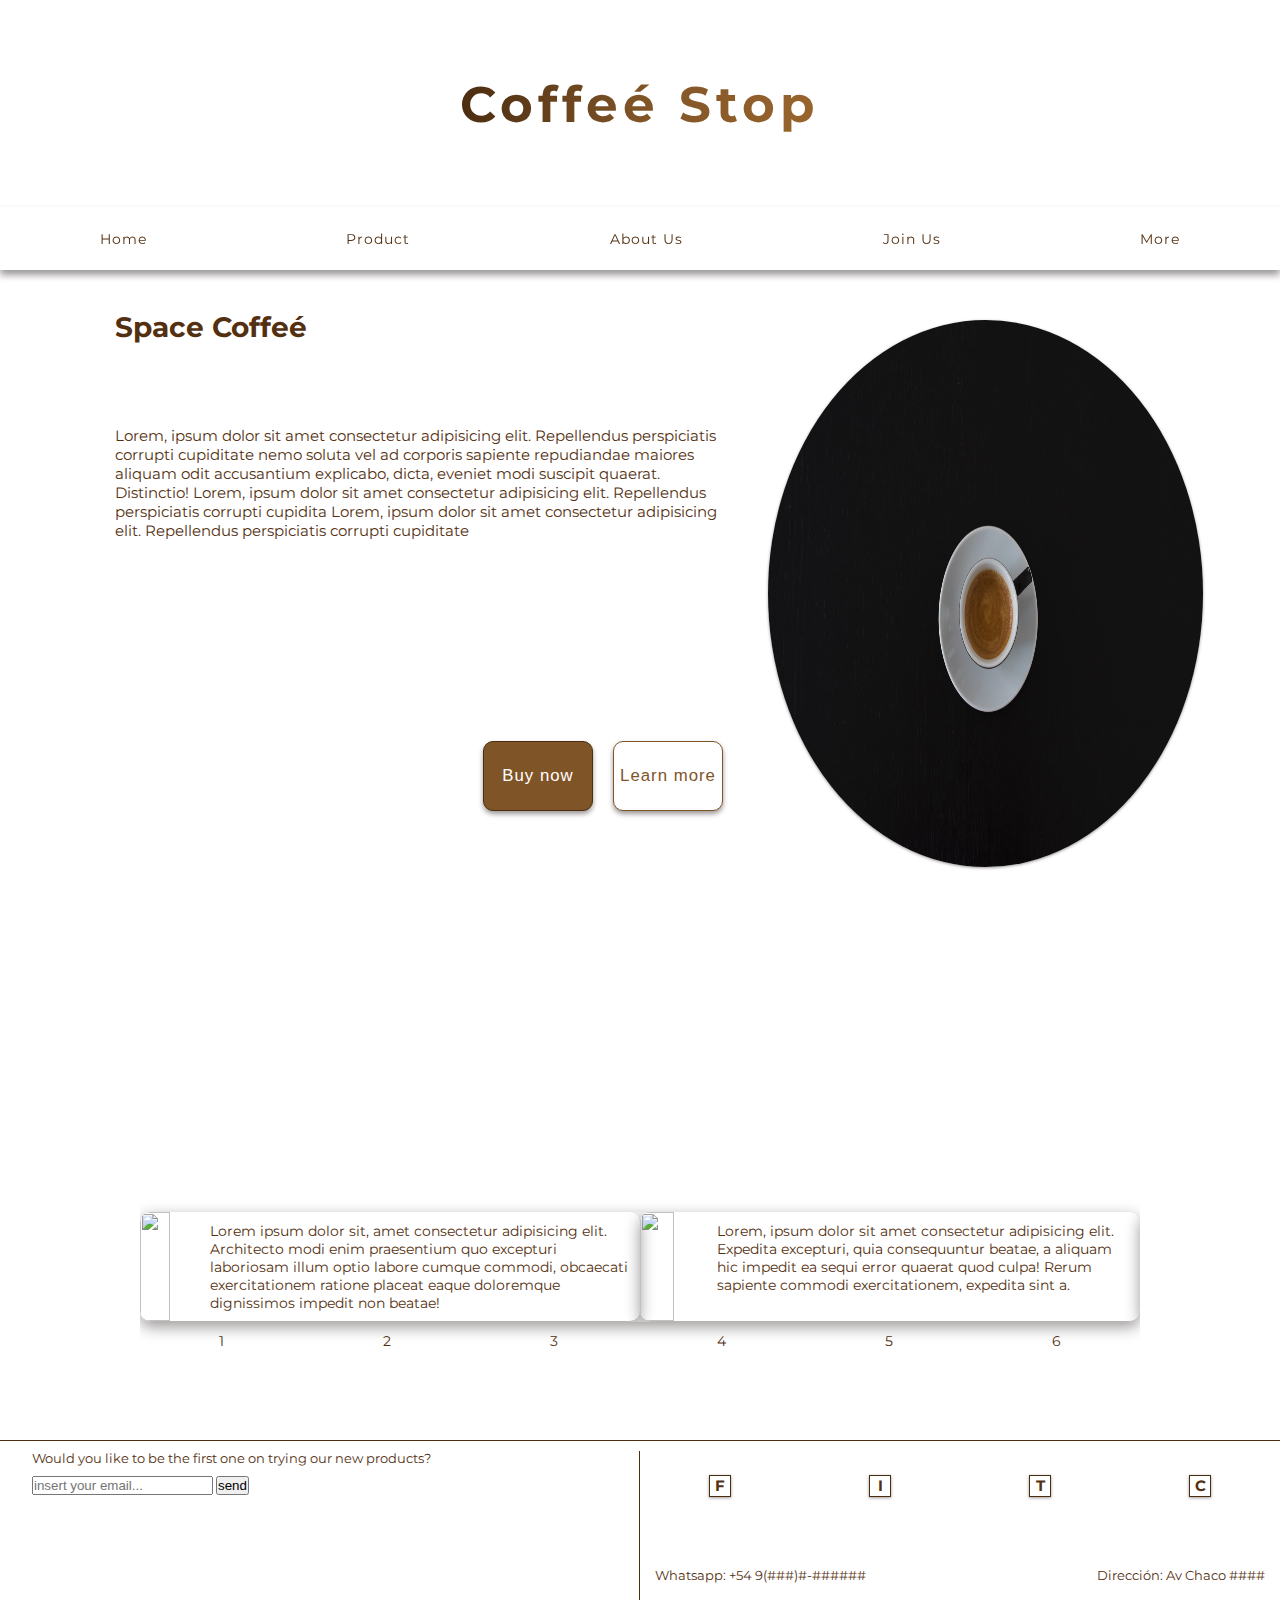
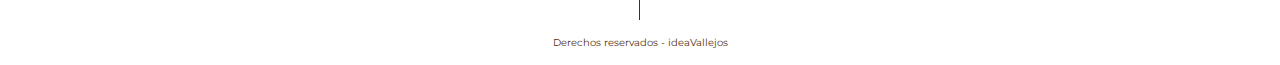
==== commit 78e8a409: "Homepage: carrousel de cards" ====
--- a/index.html
+++ b/index.html
@@ -36,7 +36,8 @@
             <div class="line3"></div>
         </div>
     </nav>
-    <main id="homeMain">
+
+    <section id="homeMain">
             <h2 id="hmProdTitle">Space Coffeé</h2>
             <p id="hmProdDesc">Lorem, ipsum dolor sit amet consectetur adipisicing elit. Repellendus perspiciatis corrupti cupiditate nemo soluta vel ad corporis sapiente repudiandae maiores aliquam odit accusantium explicabo, dicta, eveniet modi suscipit quaerat. Distinctio!
                 Lorem, ipsum dolor sit amet consectetur adipisicing elit. Repellendus perspiciatis corrupti cupidita
@@ -49,7 +50,66 @@
         <div class="imgProd">
             <img src="assets/pexels-nao-triponez-129207.jpg" alt="café con fondo negro">
         </div>
-    </main>
+    </section>
+
+    <section id="carrouselSec">
+        <div class="mainCarr">
+            <ul class="mainCarr__cards">
+                <li id="card1">
+                    <div>
+                        <img src="/trabajos/ideaVallejos/assets/aside.jpg" alt="">
+                        <p>Lorem ipsum dolor sit, amet consectetur adipisicing elit. Architecto modi enim praesentium quo excepturi laboriosam illum optio labore cumque commodi, obcaecati exercitationem ratione placeat eaque doloremque dignissimos impedit non beatae!</p>
+                    </div>
+                </li>
+                <li id="card2">
+                    <div>
+    
+                        <img src="/trabajos/ideaVallejos/assets/pexels-denis-zagorodniuc-3230010.jpg" alt="">
+                        <p>Lorem, ipsum dolor sit amet consectetur adipisicing elit. Expedita excepturi, quia consequuntur beatae, a aliquam hic impedit ea sequi error quaerat quod culpa! Rerum sapiente commodi exercitationem, expedita sint a.</p>
+                    </div>
+                </li>
+                <li id="card3">
+                    <div>
+                        <img src="/trabajos/ideaVallejos/assets/chemex.jpg" alt="">
+                        <p>Lorem, ipsum dolor sit amet consectetur adipisicing elit. Expedita excepturi, quia consequuntur beatae, a aliquam hic impedit ea sequi error quaerat quod culpa! Rerum sapiente commodi exercitationem, expedita sint a.</p>
+                    </div>
+                </li>
+                <li id="card4">
+                    <div>
+    
+                        <img src="/trabajos/ideaVallejos/assets/imagen.jpg" alt="">
+                        <p>Lorem, ipsum dolor sit amet consectetur adipisicing elit. Expedita excepturi, quia consequuntur beatae, a aliquam hic impedit ea sequi error quaerat quod culpa! Rerum sapiente commodi exercitationem, expedita sint a.</p>
+                    </div>
+                </li>
+                <li id="card5">
+                    <div>
+    
+                        <img src="/trabajos/ideaVallejos/assets/grano-cafe.jpg" alt="">
+                        <p>Lorem, ipsum dolor sit amet consectetur adipisicing elit. Expedita excepturi, quia consequuntur beatae, a aliquam hic impedit ea sequi error quaerat quod culpa! Rerum sapiente commodi exercitationem, expedita sint a.</p>
+                    </div>
+                </li>
+                <li id="card6">
+                    <div>
+                        <img src="/trabajos/ideaVallejos/assets/molinillo.jpg" alt="">
+                        <p>Lorem, ipsum dolor sit amet consectetur adipisicing elit. Expedita excepturi, quia consequuntur beatae, a aliquam hic impedit ea sequi error quaerat quod culpa! Rerum sapiente commodi exercitationem, expedita sint a.</p>
+                    </div>
+                </li>
+                <li>
+                    <div></div>
+                </li>
+            </ul>
+            <ul class="mainCarr__menu">
+                <li><a href="#card1">1</a></li>
+                <li><a href="#card2">2</a></li>
+                <li><a href="#card3">3</a></li>
+                <li><a href="#card4">4</a></li>
+                <li><a href="#card5">5</a></li>
+                <li><a href="#card6">6</a></li>
+            </ul>
+        </div>
+    </section>
+
+
     <footer>
         <form id="footerForm">
             <label for="footerEmail">Would you like to be the first one on trying our new products?</label>
--- a/css/style.css
+++ b/css/style.css
@@ -11,6 +11,7 @@
 }
 
 a{
+    color:#533010;
     text-decoration: none;
 }
 
@@ -212,7 +213,69 @@
     box-shadow: 0px 1px 3px rgb(156, 152, 152);
 }
 
-
+/* 
+CARROUSEL SECTION CARROUSEL SECTION CARROUSEL SECTION
+*/
+
+
+#carrouselSec{
+    margin-top: 10vh;
+    height: 50vh;
+    width: 100%;
+    /* background: linear-gradient(to bottom, white, white, #7f5427); */
+}
+
+.mainCarr{
+    display: flex;
+    flex-direction: column;
+    justify-content: flex-end;
+    height: 40vh;
+    width: 1000px;
+    margin: 0px auto;
+    gap: 10px;
+    overflow: hidden;
+    border-radius: 10px;
+}
+
+.mainCarr ul{
+    list-style: none;
+}
+
+.mainCarr__cards{
+    display: flex;
+    overflow: hidden;
+    border-radius: 10px;
+    scroll-behavior: smooth;
+    box-shadow: 0px 5px 15px rgb(156, 152, 152);
+}
+
+.mainCarr__menu{
+    display: flex;
+    justify-content: space-around;
+}
+
+.mainCarr__cards div{
+    display: flex;
+    align-items: flex-start;
+    justify-content: flex-start;
+    width: 500px;
+    height: 99%;
+    /* border: 1px solid black; */
+    border-radius: 10px;
+    box-shadow: 0px 5px 15px rgb(156, 152, 152);
+}
+
+.mainCarr__cards img{
+    width: 50%;
+    object-fit: contain;
+    height: 100%;
+    border-radius: 10px;
+    /* box-shadow: 0px 3px 8px rgb(0, 0, 0);  */
+}
+
+.mainCarr__cards p{
+    padding: 10px;
+}
 
 /* 
 
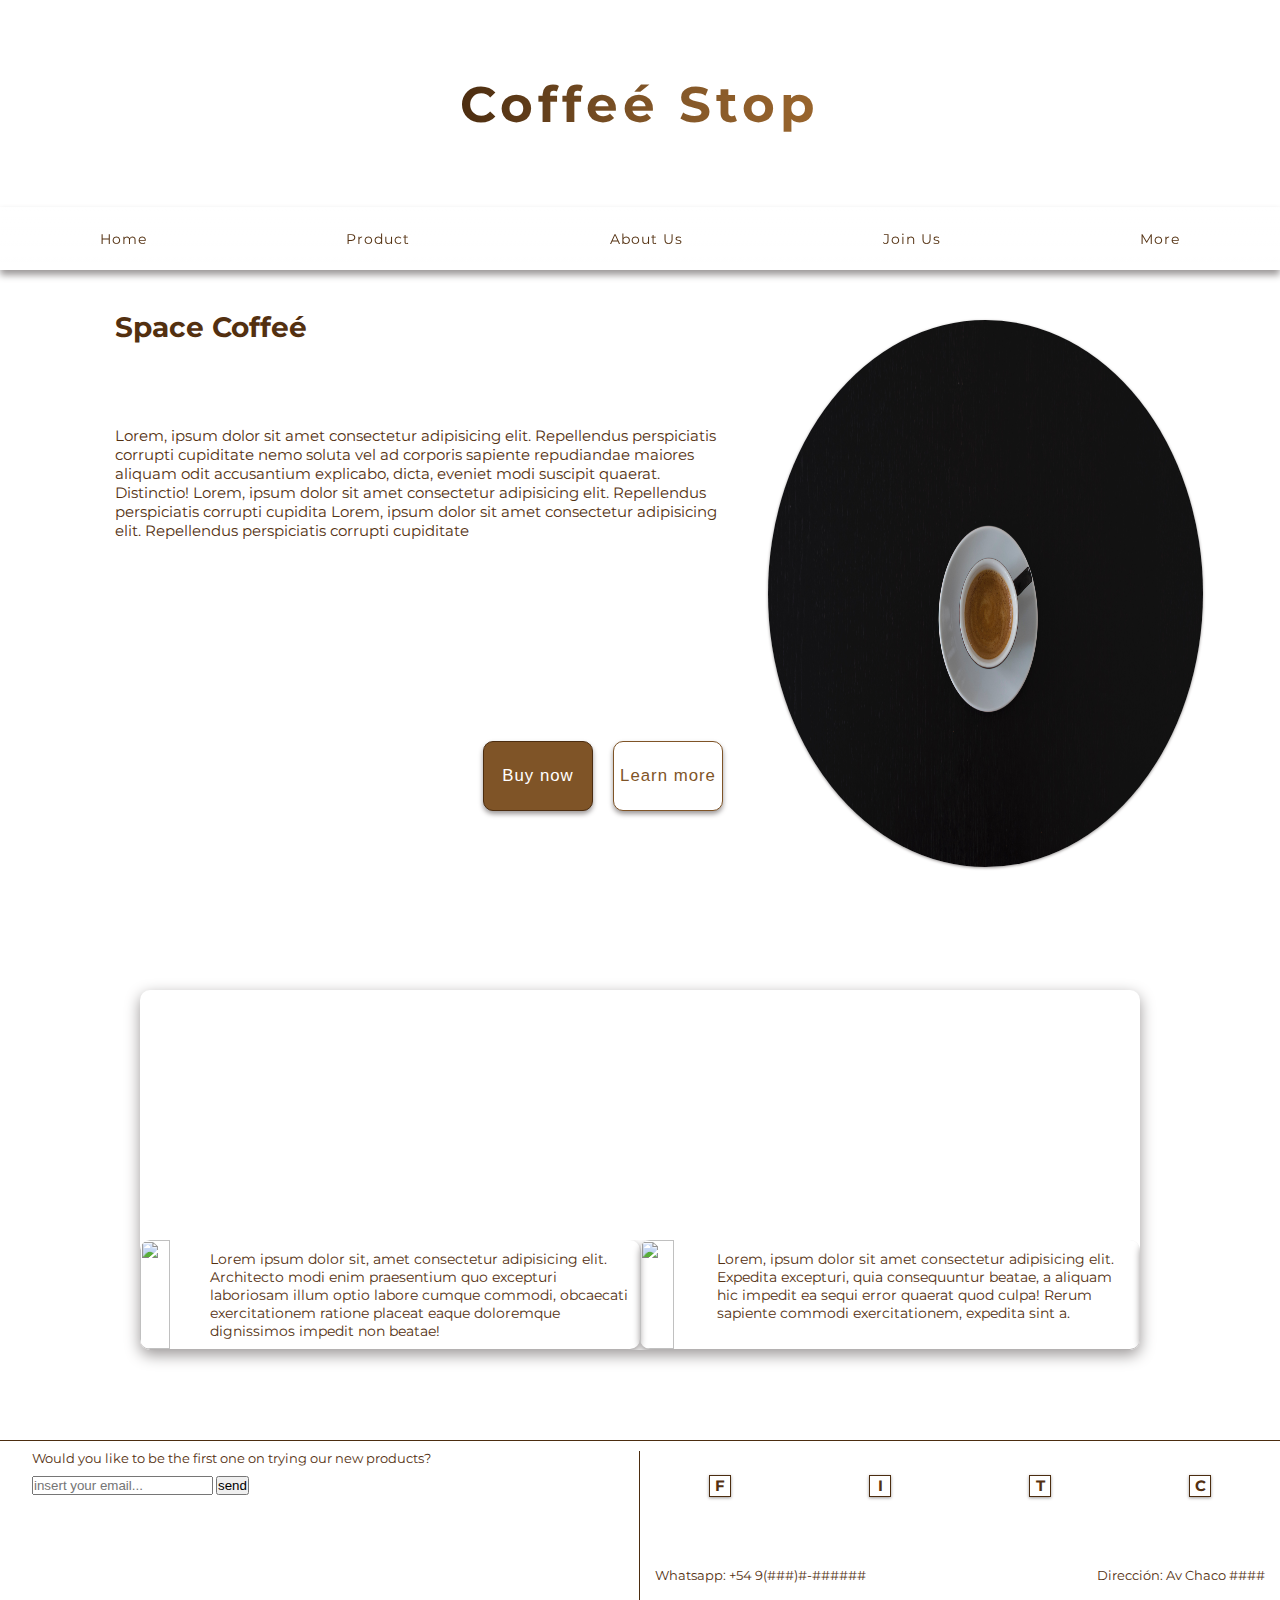
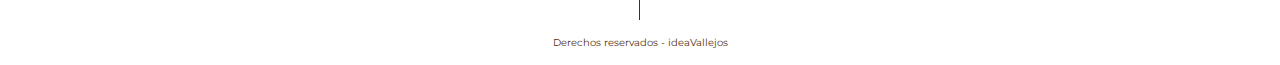
==== commit 7ac65c2e: "Homepage: animacion al carrousel" ====
--- a/index.html
+++ b/index.html
@@ -55,20 +55,20 @@
     <section id="carrouselSec">
         <div class="mainCarr">
             <ul class="mainCarr__cards">
-                <li id="card1">
+                <li>
                     <div>
                         <img src="/trabajos/ideaVallejos/assets/aside.jpg" alt="">
                         <p>Lorem ipsum dolor sit, amet consectetur adipisicing elit. Architecto modi enim praesentium quo excepturi laboriosam illum optio labore cumque commodi, obcaecati exercitationem ratione placeat eaque doloremque dignissimos impedit non beatae!</p>
                     </div>
                 </li>
-                <li id="card2">
+                <li>
                     <div>
     
                         <img src="/trabajos/ideaVallejos/assets/pexels-denis-zagorodniuc-3230010.jpg" alt="">
                         <p>Lorem, ipsum dolor sit amet consectetur adipisicing elit. Expedita excepturi, quia consequuntur beatae, a aliquam hic impedit ea sequi error quaerat quod culpa! Rerum sapiente commodi exercitationem, expedita sint a.</p>
                     </div>
                 </li>
-                <li id="card3">
+                <li>
                     <div>
                         <img src="/trabajos/ideaVallejos/assets/chemex.jpg" alt="">
                         <p>Lorem, ipsum dolor sit amet consectetur adipisicing elit. Expedita excepturi, quia consequuntur beatae, a aliquam hic impedit ea sequi error quaerat quod culpa! Rerum sapiente commodi exercitationem, expedita sint a.</p>
@@ -81,31 +81,32 @@
                         <p>Lorem, ipsum dolor sit amet consectetur adipisicing elit. Expedita excepturi, quia consequuntur beatae, a aliquam hic impedit ea sequi error quaerat quod culpa! Rerum sapiente commodi exercitationem, expedita sint a.</p>
                     </div>
                 </li>
-                <li id="card5">
+                <li>
                     <div>
     
                         <img src="/trabajos/ideaVallejos/assets/grano-cafe.jpg" alt="">
                         <p>Lorem, ipsum dolor sit amet consectetur adipisicing elit. Expedita excepturi, quia consequuntur beatae, a aliquam hic impedit ea sequi error quaerat quod culpa! Rerum sapiente commodi exercitationem, expedita sint a.</p>
                     </div>
                 </li>
-                <li id="card6">
+                <li>
                     <div>
                         <img src="/trabajos/ideaVallejos/assets/molinillo.jpg" alt="">
                         <p>Lorem, ipsum dolor sit amet consectetur adipisicing elit. Expedita excepturi, quia consequuntur beatae, a aliquam hic impedit ea sequi error quaerat quod culpa! Rerum sapiente commodi exercitationem, expedita sint a.</p>
                     </div>
                 </li>
                 <li>
-                    <div></div>
+                    <div>
+                        <img src="/trabajos/ideaVallejos/assets/aside.jpg" alt="">
+                        <p>Lorem ipsum dolor sit, amet consectetur adipisicing elit. Architecto modi enim praesentium quo excepturi laboriosam illum optio labore cumque commodi, obcaecati exercitationem ratione placeat eaque doloremque dignissimos impedit non beatae!</p>
+                    </div>
                 </li>
-            </ul>
-            <ul class="mainCarr__menu">
-                <li><a href="#card1">1</a></li>
-                <li><a href="#card2">2</a></li>
-                <li><a href="#card3">3</a></li>
-                <li><a href="#card4">4</a></li>
-                <li><a href="#card5">5</a></li>
-                <li><a href="#card6">6</a></li>
-            </ul>
+                <li>
+                    <div>
+    
+                        <img src="/trabajos/ideaVallejos/assets/pexels-denis-zagorodniuc-3230010.jpg" alt="">
+                        <p>Lorem, ipsum dolor sit amet consectetur adipisicing elit. Expedita excepturi, quia consequuntur beatae, a aliquam hic impedit ea sequi error quaerat quod culpa! Rerum sapiente commodi exercitationem, expedita sint a.</p>
+                    </div>
+                </l
         </div>
     </section>
 
--- a/css/style.css
+++ b/css/style.css
@@ -235,6 +235,7 @@
     gap: 10px;
     overflow: hidden;
     border-radius: 10px;
+    box-shadow: 0px 5px 15px rgb(156, 152, 152);
 }
 
 .mainCarr ul{
@@ -246,12 +247,8 @@
     overflow: hidden;
     border-radius: 10px;
     scroll-behavior: smooth;
-    box-shadow: 0px 5px 15px rgb(156, 152, 152);
-}
-
-.mainCarr__menu{
-    display: flex;
-    justify-content: space-around;
+    animation: carrouselAuto 20s infinite normal;
+    animation-timing-function: ease-in;
 }
 
 .mainCarr__cards div{
@@ -262,7 +259,7 @@
     height: 99%;
     /* border: 1px solid black; */
     border-radius: 10px;
-    box-shadow: 0px 5px 15px rgb(156, 152, 152);
+    box-shadow: 0px 3px 7px rgb(156, 152, 152);
 }
 
 .mainCarr__cards img{
@@ -276,6 +273,21 @@
 .mainCarr__cards p{
     padding: 10px;
 }
+
+@keyframes carrouselAuto {
+    0%{margin-left: 0;}
+    10%{margin-left: 0;}
+
+    20%{margin-left: -85%}
+    50%{margin-left: -110%}
+
+    55%{margin-left: -195%}
+    85%{margin-left: -210%}
+
+    90%{margin-left: -275%}
+    100%{margin-left: -300%}
+} */
+
 
 /* 
 
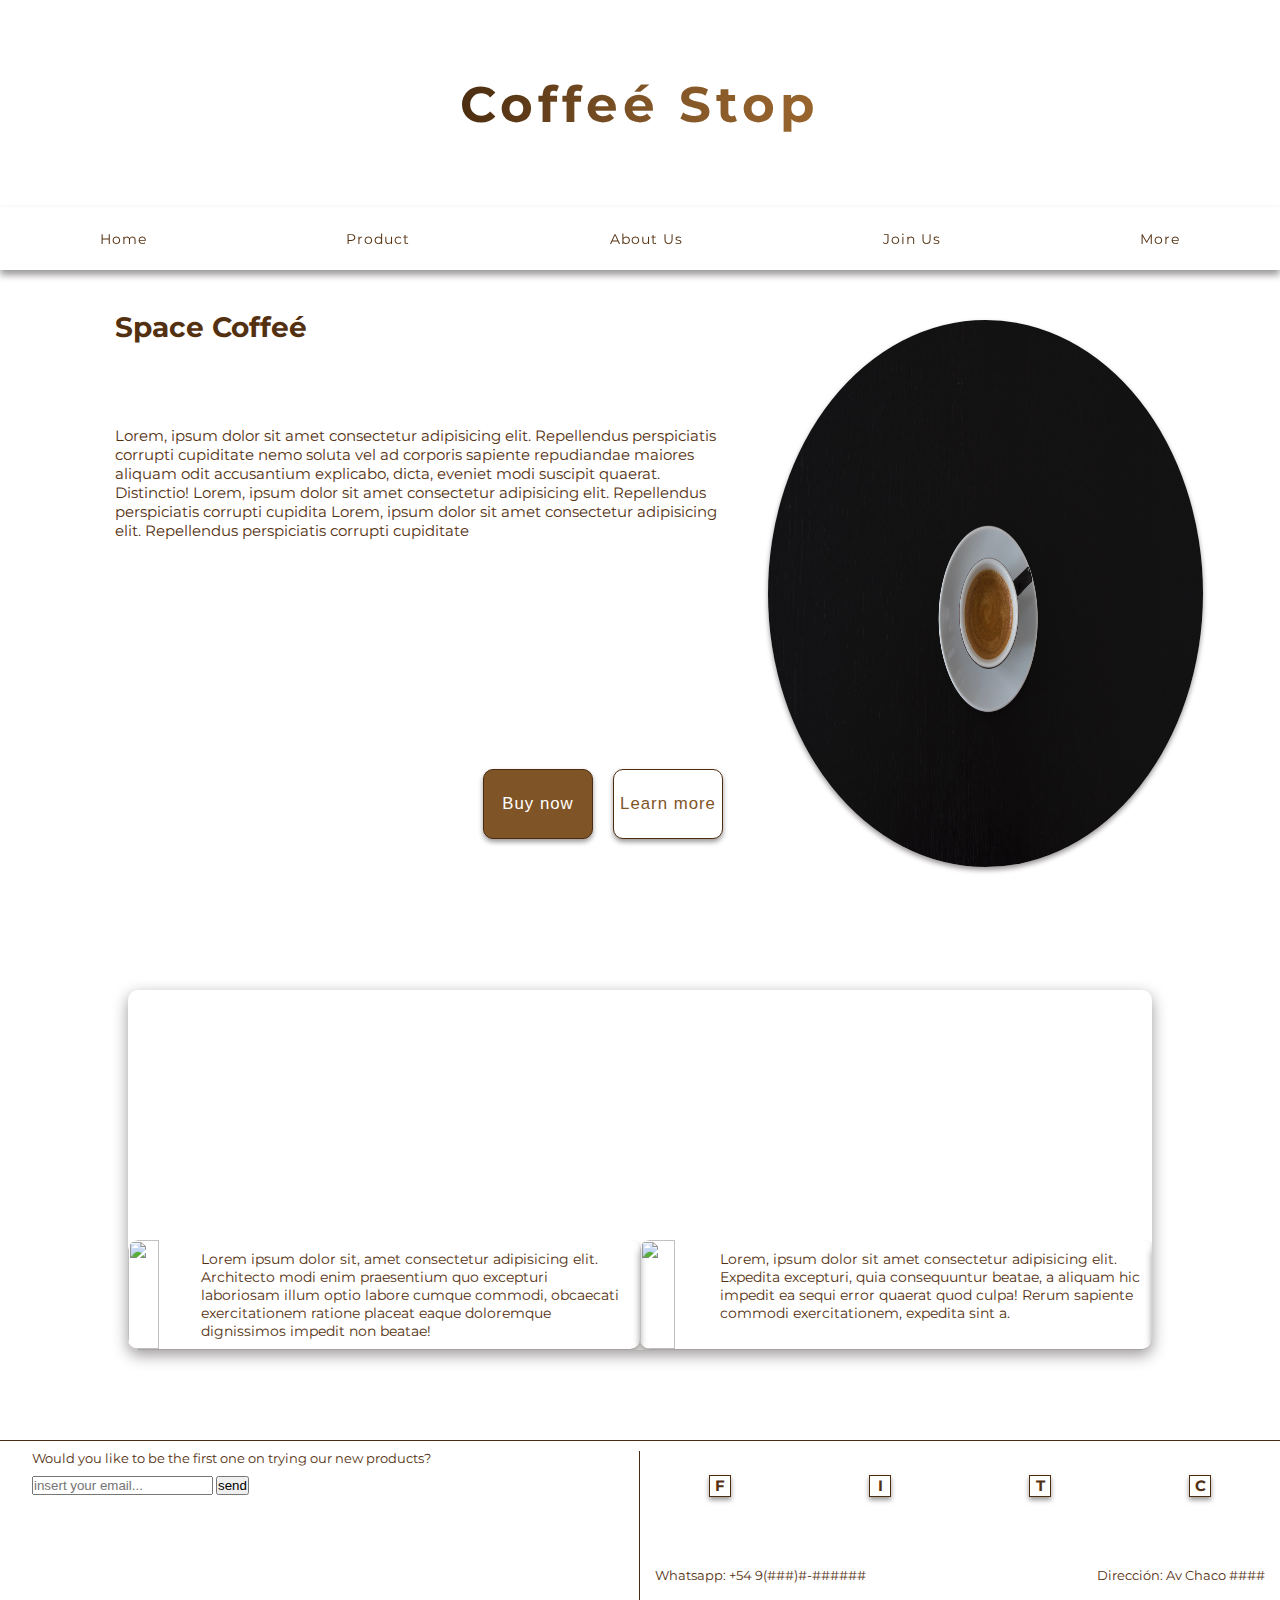
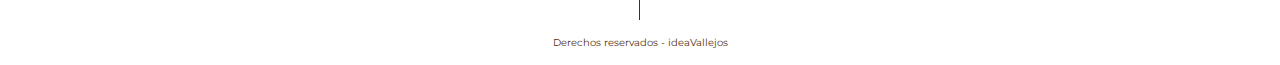
==== commit bec0a957: "Agregado archivo sitemap y corrección de fallo en carrousel" ====
--- a/index.html
+++ b/index.html
@@ -4,6 +4,9 @@
     <meta charset="UTF-8">
     <meta http-equiv="X-UA-Compatible" content="IE=edge">
     <meta name="viewport" content="width=device-width, initial-scale=1.0">
+    <meta name="keywords" content="Cafe, coffee, venta, granos, cafeteras, molinillo, triturador, tostar, home">
+    <meta name="description" content="Pagina de inicio de Coffee Stop donde podras ver nuestros distintos productos y metodos para hacer cafe">
+
 
     <link rel="stylesheet" href="./css/style.css">
 
@@ -53,60 +56,60 @@
     </section>
 
     <section id="carrouselSec">
-        <div class="mainCarr">
-            <ul class="mainCarr__cards">
+        <div class="carrousel">
+            <ul class="mainCarr">
                 <li>
-                    <div>
-                        <img src="/trabajos/ideaVallejos/assets/aside.jpg" alt="">
+                    <div class="mainCarr__cards">
+                        <img class="mainCarr__cards--img" src="/trabajos/ideaVallejos/assets/aside.jpg" alt="">
                         <p>Lorem ipsum dolor sit, amet consectetur adipisicing elit. Architecto modi enim praesentium quo excepturi laboriosam illum optio labore cumque commodi, obcaecati exercitationem ratione placeat eaque doloremque dignissimos impedit non beatae!</p>
                     </div>
                 </li>
                 <li>
-                    <div>
+                    <div class="mainCarr__cards">
     
-                        <img src="/trabajos/ideaVallejos/assets/pexels-denis-zagorodniuc-3230010.jpg" alt="">
+                        <img class="mainCarr__cards--img" src="/trabajos/ideaVallejos/assets/pexels-denis-zagorodniuc-3230010.jpg" alt="">
                         <p>Lorem, ipsum dolor sit amet consectetur adipisicing elit. Expedita excepturi, quia consequuntur beatae, a aliquam hic impedit ea sequi error quaerat quod culpa! Rerum sapiente commodi exercitationem, expedita sint a.</p>
                     </div>
                 </li>
                 <li>
-                    <div>
-                        <img src="/trabajos/ideaVallejos/assets/chemex.jpg" alt="">
-                        <p>Lorem, ipsum dolor sit amet consectetur adipisicing elit. Expedita excepturi, quia consequuntur beatae, a aliquam hic impedit ea sequi error quaerat quod culpa! Rerum sapiente commodi exercitationem, expedita sint a.</p>
-                    </div>
-                </li>
-                <li id="card4">
-                    <div>
-    
-                        <img src="/trabajos/ideaVallejos/assets/imagen.jpg" alt="">
+                    <div class="mainCarr__cards">
+                        <img class="mainCarr__cards--img" src="/trabajos/ideaVallejos/assets/chemex.jpg" alt="">
                         <p>Lorem, ipsum dolor sit amet consectetur adipisicing elit. Expedita excepturi, quia consequuntur beatae, a aliquam hic impedit ea sequi error quaerat quod culpa! Rerum sapiente commodi exercitationem, expedita sint a.</p>
                     </div>
                 </li>
                 <li>
-                    <div>
+                    <div class="mainCarr__cards">
     
-                        <img src="/trabajos/ideaVallejos/assets/grano-cafe.jpg" alt="">
+                        <img class="mainCarr__cards--img" src="/trabajos/ideaVallejos/assets/imagen.jpg" alt="">
                         <p>Lorem, ipsum dolor sit amet consectetur adipisicing elit. Expedita excepturi, quia consequuntur beatae, a aliquam hic impedit ea sequi error quaerat quod culpa! Rerum sapiente commodi exercitationem, expedita sint a.</p>
                     </div>
                 </li>
                 <li>
-                    <div>
-                        <img src="/trabajos/ideaVallejos/assets/molinillo.jpg" alt="">
+                    <div class="mainCarr__cards">
+    
+                        <img class="mainCarr__cards--img" src="/trabajos/ideaVallejos/assets/grano-cafe.jpg" alt="">
                         <p>Lorem, ipsum dolor sit amet consectetur adipisicing elit. Expedita excepturi, quia consequuntur beatae, a aliquam hic impedit ea sequi error quaerat quod culpa! Rerum sapiente commodi exercitationem, expedita sint a.</p>
                     </div>
                 </li>
                 <li>
-                    <div>
-                        <img src="/trabajos/ideaVallejos/assets/aside.jpg" alt="">
+                    <div class="mainCarr__cards">
+                        <img class="mainCarr__cards--img" src="/trabajos/ideaVallejos/assets/molinillo.jpg" alt="">
+                        <p>Lorem, ipsum dolor sit amet consectetur adipisicing elit. Expedita excepturi, quia consequuntur beatae, a aliquam hic impedit ea sequi error quaerat quod culpa! Rerum sapiente commodi exercitationem, expedita sint a.</p>
+                    </div>
+                </li>
+                <li>
+                    <div class="mainCarr__cards">
+                        <img class="mainCarr__cards--img" src="/trabajos/ideaVallejos/assets/aside.jpg" alt="">
                         <p>Lorem ipsum dolor sit, amet consectetur adipisicing elit. Architecto modi enim praesentium quo excepturi laboriosam illum optio labore cumque commodi, obcaecati exercitationem ratione placeat eaque doloremque dignissimos impedit non beatae!</p>
                     </div>
                 </li>
                 <li>
-                    <div>
+                    <div class="mainCarr__cards">
     
-                        <img src="/trabajos/ideaVallejos/assets/pexels-denis-zagorodniuc-3230010.jpg" alt="">
+                        <img class="mainCarr__cards--img" src="/trabajos/ideaVallejos/assets/pexels-denis-zagorodniuc-3230010.jpg" alt="">
                         <p>Lorem, ipsum dolor sit amet consectetur adipisicing elit. Expedita excepturi, quia consequuntur beatae, a aliquam hic impedit ea sequi error quaerat quod culpa! Rerum sapiente commodi exercitationem, expedita sint a.</p>
                     </div>
-                </l
+                </li>
         </div>
     </section>
 
--- a/css/style.css
+++ b/css/style.css
@@ -1,776 +1,916 @@
-*{
-    margin: 0px;
-    padding: 0px;
-    box-sizing: border-box;
-}
-
-body{
-    font-family: 'Montserrat', sans-serif;
-    color: #533010;
-    font-size: 14px;
-}
-
-a{
-    color:#533010;
-    text-decoration: none;
-}
-
-a:visited{
-    color: #533010;
-}
-
-h2{
-    font-size: 2em;
-}
-
-
-
-/* 
-******************
-
-    homeHeader
-
-******************
-*/
-
-
-#header{
-    height: 23vh;
-    display: flex;
-    justify-content: center;
-    align-items: center;
-}
-
-#homeTitle{
-    font-size: 1.8em;
-    /* letter-spacing: 5px; */
-}
-
-h1{
-    background: linear-gradient(to right, #4C2D10,#7F5427, #99652d);
-    background-clip: text;
-    -webkit-background-clip: text;
-    color: transparent;
-    letter-spacing: 5px;
-    animation-name: animacion_titulo;
-    animation-duration: 1.5s;
-    animation-timing-function: ease-in;
-}
-
-@keyframes animacion_titulo{
-    0%{
-        opacity: 0;
-        }
-    33%{
-        opacity: 0.5;
-    }
-
-    66%{opacity: 1;}
-
-    100%{
-        opacity: 0.8;
-    }
-}
-
-/* 
-**************
-
-    Header
-
-**************
-*/
-
-
-nav, .gralHeader{
-    box-shadow: 0px 5px 7px rgb(156, 152, 152);
-    position: sticky;
-    top: 0px;
-    background: linear-gradient(to bottom, rgba(255, 255, 255, 1), 
-    rgba(255, 255, 255, 0.7), 
-    rgba(255, 255, 255, 0.2));
-    backdrop-filter: blur(2px);
-}
-
-.navbar{
-    min-height: 7vh;
-    width: 100%;
-    display: flex;
-    justify-content: space-around;
-}
-
-.navbar__menu{
-    width: 100%;
-    display: flex;
-    font-size: 1em;
-    align-items: center;
-    justify-content: space-around;
-    list-style: none;
-}
-
-.navbar__menu li a{
-    text-decoration: none;
-    letter-spacing: 1px;
-    color: #533010;
-    transition: font-size 0.5s;
-}
-
-.navbar__menu li a:hover{
-    font-size: 1.1em;
-}
-
-
-.burguer{
-    display: none;
-}
-
-.burguer div{
-    width: 25px;
-    height: 3px;
-    background-color:#533010;
-    ;
-    margin: 5px;
-}
-
-
-/* 
-******************
-
-    Home Page
-
-******************
-*/
-
-
-#homeMain{
-    height: 70vh;
-    display: grid;
-    grid-template-columns: 20% 20% 20% 20% 20%;
-    grid-template-rows: 30px 20% 20% 30% 20% 10%;
-    grid-template-areas: 
-    ".      .       .   .       ."
-    "title title title imgProd imgProd"
-    "desc desc desc imgProd imgProd"
-    "desc desc desc imgProd imgProd"
-    "btn btn btn imgProd imgProd"
-    ".      .   .   .       .";
-}
-
-#hmProdTitle{
-    grid-area: title;
-    padding: 10px 40px 0px 15%;
-}
-
-#hmProdDesc{
-    grid-area: desc;
-    padding: 0px 40px 0px 15%;
-    font-size: 1.1em;
-    overflow: hidden;
-}
-
-#prodBtn{
-    padding-right: 40px;
-    grid-area: btn;
-    display: flex;
-    justify-content: end;
-}
-
-#prodBtn button{
-    margin: 0px 5px 0px 15px;
-    height: 70px;
-    width: 110px;
-    border-radius: 10px;
-    font-size: 1.2em;
-    letter-spacing: 1px;
-    box-shadow: 0px 3px 5px rgb(156, 152, 152);
-}
-
-#prodBtn button:hover{
-    cursor: pointer;
-}
-
-#buyBtn{
-    background-color: #7F5427;
-    color: rgb(255, 255, 255);
-    border: 1px solid #4C2D10;
-}
-
-#moreBtn{
-    background-color: #FFF;
-    border: 1px solid #7F5427;
-    color: #7F5427;
-}
-
-.imgProd{
-    margin-right: 15%;
-    grid-area: imgProd;
-    padding-top: 20px;
-}
-
-.imgProd img{
-    border-radius: 50%;
-    height: 100%;
-    width: 100%;
-    box-shadow: 0px 1px 3px rgb(156, 152, 152);
-}
-
-/* 
-CARROUSEL SECTION CARROUSEL SECTION CARROUSEL SECTION
-*/
-
-
-#carrouselSec{
+/* 
+
+Archivo principal SCSS
+Importando parciales
+
+*/
+/* 
+
+    Variables para los atributos generales
+
+*/
+/* 
+
+VARIABLE FLEX-BOX
+
+*/
+* {
+  margin: 0px;
+  padding: 0px;
+  box-sizing: border-box;
+}
+
+body {
+  font-family: 'Montserrat', sans-serif;
+  color: #533010;
+  font-size: 14px;
+}
+
+a, a:visited {
+  color: #533010;
+  text-decoration: none;
+}
+
+h2 {
+  font-size: 2em;
+}
+
+h1 {
+  background: linear-gradient(to right, #4C2D10, #7F5427, #99652d);
+  background-clip: text;
+  -webkit-background-clip: text;
+  color: transparent;
+  letter-spacing: 5px;
+  animation-name: animacion_titulo;
+  animation-duration: 1.5s;
+  animation-timing-function: ease-in;
+}
+
+@keyframes animacion_titulo {
+  0% {
+    opacity: 0;
+  }
+  33% {
+    opacity: 0.5;
+  }
+  66% {
+    opacity: 1;
+  }
+  100% {
+    opacity: 0.8;
+  }
+}
+
+/* 
+**************
+
+    Header
+
+**************
+*/
+nav, .gralHeader {
+  box-shadow: 0px 5px 7px #9c9898;
+  position: sticky;
+  top: 0px;
+  background: linear-gradient(to bottom, white, rgba(255, 255, 255, 0.7), rgba(255, 255, 255, 0.2));
+  backdrop-filter: blur(2px);
+}
+
+.navbar {
+  min-height: 7vh;
+  width: 100%;
+  display: flex;
+  flex-direction: row;
+  justify-content: space-around;
+  align-items: center;
+}
+
+.navbar__menu {
+  display: flex;
+  flex-direction: row;
+  justify-content: space-around;
+  align-items: center;
+  width: 100%;
+  font-size: 1em;
+  list-style: none;
+}
+
+.navbar__menu li a {
+  text-decoration: none;
+  letter-spacing: 1px;
+  color: #533010;
+  transition: font-size 0.5s;
+}
+
+.navbar__menu li a:hover {
+  font-size: 1.1em;
+}
+
+.burguer {
+  display: none;
+}
+
+.burguer div {
+  width: 25px;
+  height: 3px;
+  background-color: #533010;
+  margin: 5px;
+}
+
+/* 
+******************
+
+    homeHeader
+
+******************
+*/
+#header {
+  height: 23vh;
+  display: flex;
+  flex-direction: row;
+  justify-content: center;
+  align-items: center;
+}
+
+#homeTitle {
+  font-size: 1.8em;
+  /* letter-spacing: 5px; */
+}
+
+/* 
+******************
+
+    Home Page
+
+******************
+*/
+#homeMain {
+  height: 70vh;
+  display: grid;
+  grid-template-columns: 20% 20% 20% 20% 20%;
+  grid-template-rows: 30px 20% 20% 30% 20% 10%;
+  grid-template-areas: ".      .       .   .       ."+ "title title title imgProd imgProd"+ "desc desc desc imgProd imgProd"+ "desc desc desc imgProd imgProd"+ "btn btn btn imgProd imgProd"+ ".      .   .   .       .";
+}
+
+#hmProdTitle {
+  grid-area: title;
+  padding: 10px 40px 0px 15%;
+}
+
+#hmProdDesc {
+  grid-area: desc;
+  padding: 0px 40px 0px 15%;
+  font-size: 1.1em;
+  overflow: hidden;
+}
+
+#prodBtn {
+  padding-right: 40px;
+  grid-area: btn;
+  display: flex;
+  flex-direction: row;
+  justify-content: end;
+  align-items: center;
+}
+
+#prodBtn button {
+  margin: 0px 5px 0px 15px;
+  height: 70px;
+  width: 110px;
+  border-radius: 10px;
+  font-size: 1.2em;
+  letter-spacing: 1px;
+  box-shadow: 0px 3px 5px #9c9898;
+}
+
+#prodBtn button:hover {
+  cursor: pointer;
+}
+
+#buyBtn {
+  background-color: #7F5427;
+  color: #FFF;
+  border: 1px solid #4C2D10;
+}
+
+#moreBtn {
+  background-color: #FFF;
+  border: 1px solid #4C2D10;
+  color: #7F5427;
+}
+
+.imgProd {
+  margin-right: 15%;
+  grid-area: imgProd;
+  padding-top: 20px;
+}
+
+.imgProd img {
+  border-radius: 50%;
+  height: 100%;
+  width: 100%;
+  box-shadow: 0px 3px 5px #9c9898;
+}
+
+/* 
+CARROUSEL SECTION CARROUSEL SECTION CARROUSEL SECTION
+*/
+#carrouselSec {
+  margin-top: 10vh;
+  height: 50vh;
+}
+
+.carrousel {
+  display: flex;
+  flex-direction: column;
+  justify-content: end;
+  align-items: flex-start;
+  height: 40vh;
+  width: 80vw;
+  margin: 0px auto;
+  gap: 10px;
+  overflow: hidden;
+  border-radius: 10px;
+  box-shadow: 0px 5px 15px #9c9898;
+}
+
+.carrousel ul {
+  list-style: none;
+}
+
+.mainCarr {
+  display: flex;
+  overflow: hidden;
+  border-radius: 10px;
+  scroll-behavior: smooth;
+  animation: carrouselAuto 20s infinite normal;
+  animation-timing-function: ease-in;
+}
+
+.mainCarr__cards {
+  display: flex;
+  flex-direction: row;
+  justify-content: flex-start;
+  align-items: flex-start;
+  width: 40vw;
+  height: 99%;
+  border-radius: 10px;
+  box-shadow: 0px 5px 7px #9c9898;
+}
+
+.mainCarr__cards--img {
+  width: 50%;
+  object-fit: contain;
+  height: 100%;
+  border-radius: 10px;
+}
+
+.mainCarr__cards p {
+  padding: 10px;
+}
+
+@keyframes carrouselAuto {
+  0% {
+    margin-left: 0;
+  }
+  10% {
+    margin-left: 0;
+  }
+  20% {
+    margin-left: -85%;
+  }
+  50% {
+    margin-left: -110%;
+  }
+  55% {
+    margin-left: -195%;
+  }
+  85% {
+    margin-left: -210%;
+  }
+  90% {
+    margin-left: -275%;
+  }
+  100% {
+    margin-left: -300%;
+  }
+}
+
+/* 
+
+********************
+    Product Page
+********************
+
+*/
+.mainProd {
+  height: 120vh;
+  display: grid;
+  grid-template-columns: 5% 75% 3% 15% 7%;
+  grid-template-areas: ". product . aside .";
+}
+
+.sectProd {
+  grid-area: product;
+  display: flex;
+  flex-direction: column;
+  justify-content: space-evenly;
+  align-items: flex-start;
+}
+
+.sectProd__box {
+  height: 22%;
+  display: flex;
+  border-radius: 10px;
+  font-size: 1.1em;
+  box-shadow: 0px 5px 7px #9c9898;
+}
+
+.sectProd__box div {
+  display: flex;
+  flex-direction: column;
+  justify-content: space-evenly;
+  align-items: flex-start;
+}
+
+.sectProd__box span {
+  font-size: 1.5em;
+  color: #533010;
+}
+
+.sectProd__box p {
+  color: black;
+  padding-left: 2%;
+}
+
+.sectProd__box h3 {
+  padding-left: 1%;
+}
+
+.sectProd__box--price {
+  color: #0ace1d;
+  font-size: 1.2em;
+}
+
+.box__img {
+  width: 30%;
+  height: 100%;
+}
+
+.box__img img {
+  border-radius: 10px;
+  width: 100%;
+  height: 100%;
+}
+
+.anuncioProd {
+  grid-area: aside;
+  margin: auto 0px;
+  height: 96%;
+  border: 1px solid #4C2D10;
+  display: flex;
+  flex-direction: row;
+  justify-content: center;
+  align-items: center;
+}
+
+.anuncioProd__container {
+  height: 100%;
+  display: flex;
+  flex-direction: row;
+  justify-content: center;
+  align-items: center;
+  box-shadow: 0px 5px 15px #9c9898;
+}
+
+.anuncioProd__container h4 {
+  font-size: 2em;
+  position: absolute;
+  z-index: 10000;
+}
+
+.anuncioProd__container img {
+  height: 100%;
+  width: 100%;
+}
+
+/* 
+
+******************
+    About Us
+******************
+
+*/
+#aboutUs {
+  height: 100vh;
+  display: flex;
+  flex-direction: column;
+  justify-content: center;
+  align-items: center;
+}
+
+#aboutUs div {
+  display: flex;
+  align-items: center;
+  margin: 5px 35px;
+  height: 28%;
+  border-radius: 10px;
+  box-shadow: 0px 5px 15px #9c9898;
+}
+
+#aboutUs div:nth-child(3) {
+  flex-direction: row-reverse;
+}
+
+#aboutUs iframe {
+  height: 100%;
+  border-radius: 10px;
+}
+
+#aboutUs img {
+  height: 100%;
+  border-radius: 10px;
+}
+
+#aboutUs p {
+  margin: 0px 10px;
+}
+
+#aboutUs span {
+  font-size: 1.4em;
+}
+
+/* 
+
+****************
+    Footer
+****************
+
+*/
+footer {
+  height: 25vh;
+  font-size: 0.9em;
+  border-top: 1px solid #4C2D10;
+  display: grid;
+  grid-template-columns: 50% 50%;
+  grid-template-rows: 40% 40% 20%;
+  grid-template-areas: "form icons"+ "form info"+ "copyr copyr";
+}
+
+#footerForm {
+  grid-area: form;
+  margin: 10px 0px 0px 5%;
+  display: flex;
+  flex-direction: column;
+  border-right: 1px solid #4C2D10;
+}
+
+#footerForm div {
+  margin-top: 10px;
+}
+
+#footerIcons {
+  grid-area: icons;
+  display: flex;
+  flex-direction: row;
+  justify-content: space-around;
+  align-items: center;
+}
+
+#footerIcons div {
+  display: flex;
+  flex-direction: row;
+  justify-content: center;
+  align-items: center;
+  height: 22px;
+  width: 22px;
+  border: 1px solid #4C2D10;
+  box-shadow: 0px 3px 5px #9c9898;
+}
+
+#footerIcons div:active {
+  height: 18px;
+  width: 18px;
+  background-color: #7F5427;
+  border: none;
+}
+
+#footerIcons div a:active {
+  color: #FFF;
+}
+
+#footerInfo {
+  grid-area: info;
+  margin: 0px 15px;
+  display: flex;
+  justify-content: space-between;
+  align-items: center;
+}
+
+#footerCopy {
+  grid-area: copyr;
+  display: flex;
+  flex-direction: row;
+  justify-content: center;
+  align-items: center;
+  font-size: 0.8em;
+}
+
+/* 
+
+*******************
+    REPONSIVE
+*******************
+
+*/
+@media screen and (max-width: 1024px) {
+  #carrouselSec {
     margin-top: 10vh;
     height: 50vh;
     width: 100%;
     /* background: linear-gradient(to bottom, white, white, #7f5427); */
-}
-
-.mainCarr{
+  }
+  .carrousel {
     display: flex;
     flex-direction: column;
     justify-content: flex-end;
     height: 40vh;
-    width: 1000px;
+    width: 80vw;
     margin: 0px auto;
     gap: 10px;
     overflow: hidden;
     border-radius: 10px;
-    box-shadow: 0px 5px 15px rgb(156, 152, 152);
-}
-
-.mainCarr ul{
+    box-shadow: 0px 5px 15px #9c9898;
+  }
+  .carrousel ul {
     list-style: none;
-}
-
-.mainCarr__cards{
+  }
+  .mainCarr {
     display: flex;
     overflow: hidden;
     border-radius: 10px;
     scroll-behavior: smooth;
     animation: carrouselAuto 20s infinite normal;
     animation-timing-function: ease-in;
-}
-
-.mainCarr__cards div{
+  }
+  .mainCarr__cards {
     display: flex;
     align-items: flex-start;
     justify-content: flex-start;
-    width: 500px;
+    width: 40vw;
     height: 99%;
     /* border: 1px solid black; */
     border-radius: 10px;
-    box-shadow: 0px 3px 7px rgb(156, 152, 152);
-}
-
-.mainCarr__cards img{
+    box-shadow: 0px 3px 7px #9c9898;
+  }
+  .mainCarr__cards--img {
     width: 50%;
     object-fit: contain;
     height: 100%;
     border-radius: 10px;
     /* box-shadow: 0px 3px 8px rgb(0, 0, 0);  */
-}
-
-.mainCarr__cards p{
+  }
+  .mainCarr__cards p {
     padding: 10px;
-}
-
-@keyframes carrouselAuto {
-    0%{margin-left: 0;}
-    10%{margin-left: 0;}
-
-    20%{margin-left: -85%}
-    50%{margin-left: -110%}
-
-    55%{margin-left: -195%}
-    85%{margin-left: -210%}
-
-    90%{margin-left: -275%}
-    100%{margin-left: -300%}
-} */
-
-
-/* 
-
-********************
-    Product Page
-********************
-
-*/
-
-.mainProd{
+  }
+  @keyframes carrouselAuto {
+    0% {
+      margin-left: 0;
+    }
+    10% {
+      margin-left: 0;
+    }
+    20% {
+      margin-left: -85%;
+    }
+    50% {
+      margin-left: -110%;
+    }
+    55% {
+      margin-left: -195%;
+    }
+    85% {
+      margin-left: -210%;
+    }
+    90% {
+      margin-left: -275%;
+    }
+    100% {
+      margin-left: -300%;
+    }
+  }
+}
+
+@media screen and (max-width: 501px) {
+  #header {
+    height: 18vh;
+    display: flex;
+    justify-content: center;
+    align-items: center;
+  }
+  h1 {
+    background: linear-gradient(to right, #4C2D10, #7F5427, #99652d);
+    background-clip: text;
+    -webkit-background-clip: text;
+    color: transparent;
+    letter-spacing: 3px;
+    font-size: 2em;
+  }
+  .navbar__menu {
+    width: 100%;
+    display: flex;
+    font-size: 0.8em;
+    align-items: center;
+    justify-content: space-around;
+    list-style: none;
+  }
+  #homeMain {
+    padding-top: 5%;
+    height: 75vh;
+    display: grid;
+    grid-template-columns: 20% 20% 20% 20% 20%;
+    grid-template-rows: 10% 30% 20% 20% 20%;
+    grid-template-areas: "title title title title title"+ "imgProd imgProd imgProd imgProd imgProd"+ "imgProd imgProd imgProd imgProd imgProd"+ "desc desc desc desc desc"+ "btn btn btn btn btn";
+  }
+  #hmProdTitle {
+    font-size: 2em;
+    margin: 0px 27% 0px auto;
+    /* text-align: center; */
+  }
+  #hmProdDesc {
+    margin: 0px auto;
+    font-size: 0.9em;
+    overflow: hidden;
+  }
+  #prodBtn {
+    display: flex;
+    flex-direction: row-reverse;
+    justify-content: center;
+  }
+  #prodBtn button {
+    margin: 10px 0px 0px 15px;
+    height: 50px;
+    width: 90px;
+    border-radius: 10px;
+    font-size: 1em;
+    letter-spacing: 1px;
+    box-shadow: 0px 3px 5px #9c9898;
+  }
+  .imgProd {
+    width: 70%;
+    height: 100%;
+    margin: 0px auto;
+    grid-area: imgProd;
+  }
+  .imgProd img {
+    border-radius: 50%;
+    height: 95%;
+    width: 100%;
+    box-shadow: 0px 1px 3px #9c9898;
+  }
+  /* 
+    
+    CARROUSEL SECTION CARROUSEL SECTION CARROUSEL SECTION
+    
+    */
+  #carrouselSec {
+    margin-top: 10vh;
+    height: 50vh;
+    width: 100%;
+    /* background: linear-gradient(to bottom, white, white, #7f5427); */
+  }
+  .carrousel {
+    display: flex;
+    flex-direction: column;
+    justify-content: flex-end;
+    height: 40vh;
+    width: 95vw;
+    margin: 0px auto;
+    gap: 10px;
+    overflow: hidden;
+    border-radius: 10px;
+    box-shadow: 0px 5px 15px #9c9898;
+  }
+  .carrousel ul {
+    list-style: none;
+  }
+  .mainCarr {
+    display: flex;
+    overflow: hidden;
+    border-radius: 10px;
+    scroll-behavior: smooth;
+    animation: carrouselAuto 25s infinite normal;
+    animation-timing-function: ease-in;
+  }
+  .mainCarr__cards {
+    display: flex;
+    align-items: flex-start;
+    justify-content: flex-start;
+    width: 95vw;
+    height: 99%;
+    /* border: 1px solid black; */
+    border-radius: 10px;
+    box-shadow: 0px 5px 15px #9c9898;
+  }
+  .mainCarr__cards--img {
+    width: 50%;
+    object-fit: contain;
+    height: 100%;
+    border-radius: 10px;
+    /* box-shadow: 0px 3px 8px rgb(0, 0, 0);  */
+  }
+  .mainCarr__cards p {
+    padding: 10px;
+  }
+  @keyframes carrouselAuto {
+    0% {
+      margin-left: 0;
+    }
+    5% {
+      margin-left: 0;
+    }
+    7% {
+      margin-left: -85%;
+    }
+    22% {
+      margin-left: -110%;
+    }
+    25% {
+      margin-left: -195%;
+    }
+    40% {
+      margin-left: -210%;
+    }
+    42% {
+      margin-left: -285%;
+    }
+    57% {
+      margin-left: -310%;
+    }
+    60% {
+      margin-left: -385%;
+    }
+    75% {
+      margin-left: -410%;
+    }
+    78% {
+      margin-left: -485%;
+    }
+    90% {
+      margin-left: -505%;
+    }
+    93% {
+      margin-left: -575%;
+    }
+    100% {
+      margin-left: -600%;
+    }
+  }
+  /* 
+    
+    PRODUCT-RESPONSIVE PRODUCT-RESPONSIVE PRODUCT-RESPONSIVE
+    PRODUCT-RESPONSIVE PRODUCT-RESPONSIVE PRODUCT-RESPONSIVE
+    PRODUCT-RESPONSIVE PRODUCT-RESPONSIVE PRODUCT-RESPONSIVE
+
+    */
+  .mainProd {
     height: 120vh;
     display: grid;
-    grid-template-columns: 5% 75% 3% 15% 7%;
-    grid-template-areas: ". product . aside .";
-}
-
-.sectProd{
+    grid-template-columns: 2% 96% 2%;
+    grid-template-rows: 88% 10% 2%;
+    grid-template-areas: ". product ."+ "aside aside aside"+ ".  .   .";
+  }
+  .sectProd {
     grid-area: product;
     display: flex;
     flex-direction: column;
     justify-content: space-evenly;
-}
-
-.sectProd__box{
+  }
+  .sectProd__box {
     height: 22%;
-    border: 1px solid #4C2D10;
-    display: flex;
-    border-radius: 10px;
-    font: 1.1em;
-    box-shadow: 0px 3px 5px rgb(156, 152, 152);
-}
-
-.sectProd__box div{
+    border: none;
+    display: flex;
+    border-radius: 10px;
+    font: 0.9em;
+  }
+  .sectProd__box div {
     display: flex;
     flex-direction: column;
     justify-content: space-evenly;
-}
-
-.sectProd__box span{
-    font-size: 1.5em;
-    color: #533010;
-}
-
-.sectProd__box p{
+  }
+  .sectProd__box p {
     color: black;
     padding-left: 2%;
-}
-
-.sectProd__box h3{
+    font-size: 0.9em;
+  }
+  .sectProd__box h3 {
     padding-left: 1%;
-}
-
-.sectProd__box--price{
+    font-size: 1.1em;
+  }
+  .sectProd__box--price {
     color: #0ace1d;
-    font-size: 1.2em;
-}
-
-.box__img{
-    width: 30%;
-    height: 100%;
-}
-
-.box__img img{
-    border-radius: 10px;
+    font-size: 1.1em;
+  }
+  .box__img {
     width: 100%;
     height: 100%;
-}
-
-
-.anuncioProd{
+    border: 1px solid #4C2D10;
+    border-radius: 10px;
+  }
+  .box__img img {
+    border-radius: 10px;
+    width: 100%;
+    height: 100%;
+  }
+  .anuncioProd {
     grid-area: aside;
-    margin: auto 0px;
-    height: 95%;
+    margin: auto;
+    height: 100%;
+    width: 99%;
     border: 1px solid #4C2D10;
     display: flex;
     justify-content: center;
     align-items: center;
-}
-
-/* .anuncioProd img{
-    height: 100%;
-    width: 100%;
-} */
-
-
-/* 
-
-******************
-    About Us
-******************
-
-*/
-
-#aboutUs{
-    padding-top: 15px;
-    height: 100vh;
-    display: flex;
-    flex-direction: column;
-    align-items: center;
-}
-
-#aboutUs div{
-    display: flex;
-    align-items: center;
-    margin: 5px 35px;
-    height: 28%;
-    border-radius: 10px;
-    box-shadow: 0px 5px 10px rgb(156, 152, 152);
-}
-
-
-#aboutUs iframe{
-    height: 100%;
-    border-radius: 10px;
-}
-
-#aboutUs img{
-    height: 100%;
-    border-radius: 10px;
-}
-
-#aboutUs p{
-    margin: 0px 10px;
-}
-
-#aboutUs span{
-    font-size: 1.4em;
-}
-
-.aboutUsBox-2{
-    flex-direction: row-reverse;
-}
-
-
-
-
-
-
-
-
-
-
-
-/* 
-
-****************
-    Footer
-****************
-
-*/
-
-
-footer{
+  }
+  /* 
+    
+    FOOTER-RESPONSIVE FOOTER-RESPONSIVE FOOTER-RESPONSIVE
+    FOOTER-RESPONSIVE FOOTER-RESPONSIVE FOOTER-RESPONSIVE
+    FOOTER-RESPONSIVE FOOTER-RESPONSIVE FOOTER-RESPONSIVE
+    
+    */
+  footer {
     height: 25vh;
-    font-size: 0.9em;
+    font-size: 0.7em;
     border-top: 1px solid #4C2D10;
     display: grid;
     grid-template-columns: 50% 50%;
     grid-template-rows: 40% 40% 20%;
-    grid-template-areas: 
-    "form icons"
-    "form info"
-    "copyr copyr";
-}
-
-#footerForm{
+    grid-template-areas: "form icons"+ "form info"+ "copyr copyr";
+  }
+  #footerForm {
     grid-area: form;
-    margin: 10px 0px 0px 5%;
+    margin: 10px 5px 0px 5%;
     display: flex;
     flex-direction: column;
     border-right: 1px solid #4C2D10;
-}
-
-#footerForm div{
+  }
+  #footerForm div {
     margin-top: 10px;
-}
-
-#footerIcons{
+  }
+  #footerIcons {
     grid-area: icons;
     display: flex;
     justify-content: space-around;
     align-items: center;
-}
-
-#footerIcons div{
+  }
+  #footerIcons div {
     display: flex;
     align-items: center;
     justify-content: center;
-    height: 22px;
-    width: 22px;
+    height: 20px;
+    width: 20px;
     border: 1px solid #4C2D10;
-    box-shadow: 0px 1px 3px rgb(156, 152, 152);
-}
-
-#footerIcons div:active{
-    height: 25px;
-    width: 25px;
+    box-shadow: 0px 1px 3px #9c9898;
+  }
+  #footerIcons div:active {
+    height: 23px;
+    width: 23px;
     background-color: #7F5427;
     color: #FFF;
     border: none;
-}
-
-#footerIcons a:active{
+  }
+  #footerIcons a:active {
     color: #FFF;
-}
-
-#footerInfo{
+  }
+  #footerInfo {
     grid-area: info;
     margin: 0px 15px 0px 15px;
     display: flex;
     justify-content: space-between;
     align-items: center;
-}
-
-#footerCopy{
+  }
+  #footerCopy {
     grid-area: copyr;
     display: flex;
     justify-content: center;
     align-items: center;
-    font-size: 0.8em;
-}
-
-
-/* 
-
-*******************
-    REPONSIVE
-*******************
-
-*/
-
-@media screen and (max-width: 501px){
-    
-    #header{
-        height: 18vh;
-        display: flex;
-        justify-content: center;
-        align-items: center;
-    }
-
-    h1{
-        background: linear-gradient(to right, #4C2D10,#7F5427, #99652d);
-        background-clip: text;
-        -webkit-background-clip: text;
-        color: transparent;
-        letter-spacing: 3px;
-        font-size: 2em;
-    }
-
-    .navbar__menu{
-        width: 100%;
-        display: flex;
-        font-size: 0.8em;
-        align-items: center;
-        justify-content: space-around;
-        list-style: none;
-    }
-    
-    #homeMain{
-        padding-top: 5%;
-        height: 75vh;
-        display: grid;
-        grid-template-columns: 20% 20% 20% 20% 20%;
-        grid-template-rows: 10% 30% 20% 20% 20%;
-        grid-template-areas: 
-        "title title title title title"
-        "imgProd imgProd imgProd imgProd imgProd"
-        "imgProd imgProd imgProd imgProd imgProd"
-        "desc desc desc desc desc"
-        "btn btn btn btn btn";
-    }
-
-    #hmProdTitle{
-        font-size: 2em;
-        margin: 0px 27% 0px auto;
-        /* text-align: center; */
-    }
-
-    #hmProdDesc{
-        margin: 0px auto;
-        font-size: 0.9em;
-        overflow: hidden;
-    }
-
-    #prodBtn{
-        display: flex;
-        justify-content: center;
-    }
-
-    #prodBtn button{
-        margin: 10px 0px 0px 15px;
-        height: 50px;
-        width: 90px;
-        border-radius: 10px;
-        font-size: 1em;
-        letter-spacing: 1px;
-        box-shadow: 0px 3px 5px rgb(156, 152, 152);
-    }
-
-    .imgProd{
-        width: 70%;
-        height: 100%;
-        margin: 0px auto;
-        grid-area: imgProd;
-    }
-
-    .imgProd img{
-        border-radius: 50%;
-        height: 95%;
-        width: 100%;
-        box-shadow: 0px 1px 3px rgb(156, 152, 152);
-    }
-
-    /* 
-    
-    PRODUCT-RESPONSIVE PRODUCT-RESPONSIVE PRODUCT-RESPONSIVE
-    PRODUCT-RESPONSIVE PRODUCT-RESPONSIVE PRODUCT-RESPONSIVE
-    PRODUCT-RESPONSIVE PRODUCT-RESPONSIVE PRODUCT-RESPONSIVE
-
-    */
-
-    .mainProd{
-        height: 120vh;
-        display: grid;
-        grid-template-columns: 2% 96% 2%;
-        grid-template-rows: 88% 10% 2%;
-        grid-template-areas: 
-        ". product ."
-        "aside aside aside"
-        ".  .   .";
-    }
-    
-    .sectProd{
-        grid-area: product;
-        display: flex;
-        flex-direction: column;
-        justify-content: space-evenly;
-    }
-    
-    .sectProd__box{
-        height: 22%;
-        border: none;
-        display: flex;
-        border-radius: 10px;
-        font: 0.9em;
-    }
-    
-    .sectProd__box div{
-        display: flex;
-        flex-direction: column;
-        justify-content: space-evenly;
-    }
-    
-    .sectProd__box p{
-        color: black;
-        padding-left: 2%;
-        font-size: 0.9em;
-    }
-    
-    .sectProd__box h3{
-        padding-left: 1%;
-        font-size: 1.1em;
-    }
-    
-    .sectProd__box--price{
-        color: #0ace1d;
-        font-size: 1.1em;
-    }
-    
-    .box__img{
-        width: 100%;
-        height: 100%;
-        border: 1px solid #4C2D10;
-        border-radius: 10px;
-    }
-    
-    .box__img img{
-        border-radius: 10px;
-        width: 100%;
-        height: 100%;
-    }
-    
-    
-    .anuncioProd{
-        grid-area: aside;
-        margin: auto;
-        height: 100%;
-        width: 99%;
-        border: 1px solid #4C2D10;
-        display: flex;
-        justify-content: center;
-        align-items: center;
-    }
-
-
-
-
-
-
-
-
-
-
-
-
-
-    /* 
-    
-    FOOTER-RESPONSIVE FOOTER-RESPONSIVE FOOTER-RESPONSIVE
-    FOOTER-RESPONSIVE FOOTER-RESPONSIVE FOOTER-RESPONSIVE
-    FOOTER-RESPONSIVE FOOTER-RESPONSIVE FOOTER-RESPONSIVE
-    
-    */
-
-    footer{
-        height: 25vh;
-        font-size: 0.7em;
-        border-top: 1px solid #4C2D10;
-        display: grid;
-        grid-template-columns: 50% 50%;
-        grid-template-rows: 40% 40% 20%;
-        grid-template-areas: 
-        "form icons"
-        "form info"
-        "copyr copyr";
-    }
-    
-    #footerForm{
-        grid-area: form;
-        margin: 10px 5px 0px 5%;
-        display: flex;
-        flex-direction: column;
-        border-right: 1px solid #4C2D10;
-    }
-    
-    #footerForm div{
-        margin-top: 10px;
-    }
-    
-    #footerIcons{
-        grid-area: icons;
-        display: flex;
-        justify-content: space-around;
-        align-items: center;
-    }
-    
-    #footerIcons div{
-        display: flex;
-        align-items: center;
-        justify-content: center;
-        height: 20px;
-        width: 20px;
-        border: 1px solid #4C2D10;
-        box-shadow: 0px 1px 3px rgb(156, 152, 152);
-    }
-    
-    #footerIcons div:active{
-        height: 23px;
-        width: 23px;
-        background-color: #7F5427;
-        color: #FFF;
-        border: none;
-    }
-    
-    #footerIcons a:active{
-        color: #FFF;
-    }
-    
-    #footerInfo{
-        grid-area: info;
-        margin: 0px 15px 0px 15px;
-        display: flex;
-        justify-content: space-between;
-        align-items: center;
-    }
-    
-    #footerCopy{
-        grid-area: copyr;
-        display: flex;
-        justify-content: center;
-        align-items: center;
-        font-size: 0.7em;
-    }
-
-
-}+    font-size: 0.7em;
+  }
+}
+/*# sourceMappingURL=style.css.map */